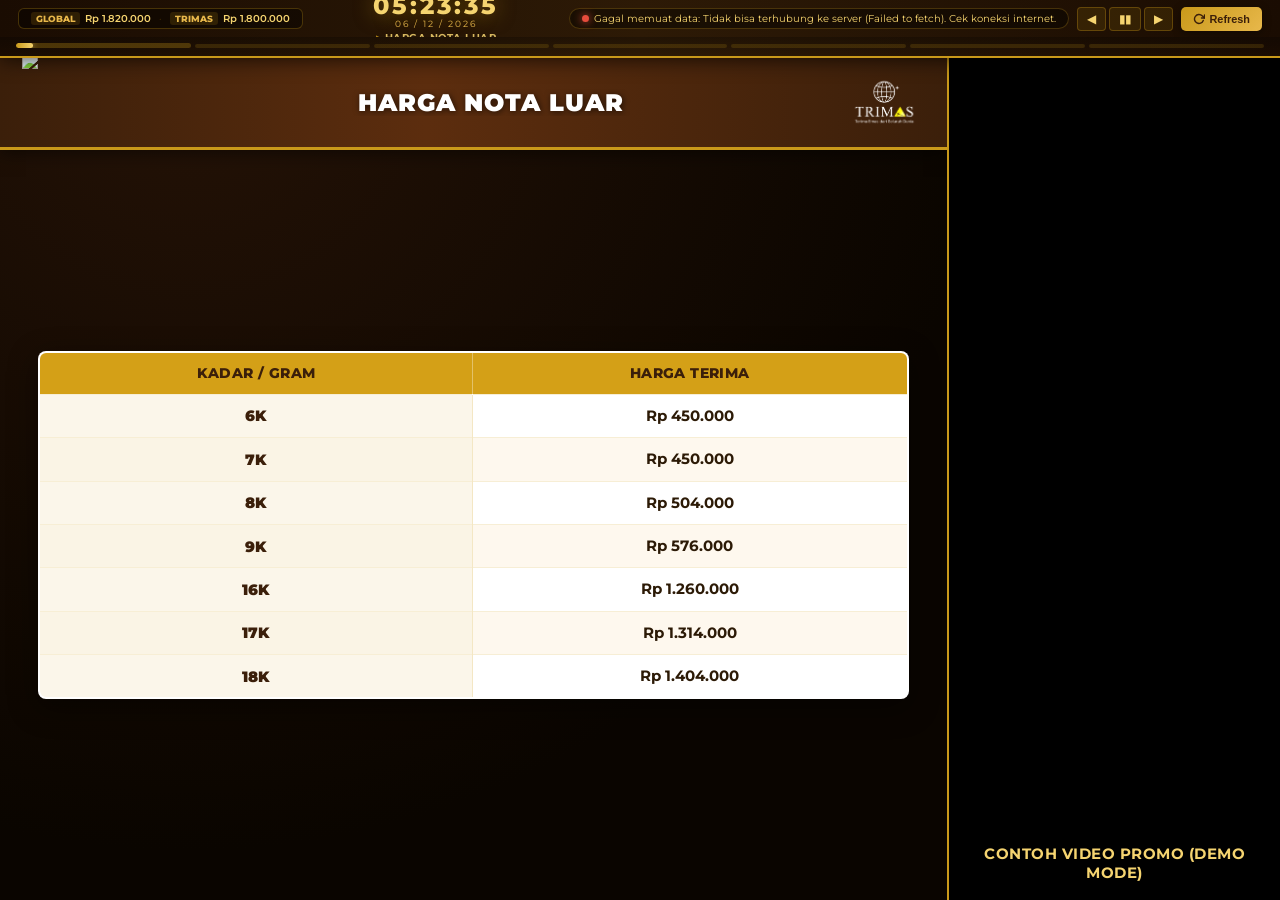
==== v1/index.html @ 345f54cf "Update index.html" ====
<!DOCTYPE html>
<html lang="id">
<head>
  <meta charset="UTF-8"/>
  <meta name="viewport" content="width=device-width,initial-scale=1.0"/>
  <title>Pantes Gold & Jewelry — Digital Signage Price Board</title>
  <link rel="stylesheet" href="style.css"/>
  <link href="https://fonts.googleapis.com/css2?family=Montserrat:wght@400;600;700;800;900&family=Playfair+Display:wght@700;900&display=swap" rel="stylesheet"/>
</head>
<body>

<!-- ══════════════════════════════════════
     TOPBAR CONTROL
══════════════════════════════════════ -->
<div class="ctrl-bar" id="ctrlBar">
  <div class="ctrl-inner">

    <div class="ctrl-cokim" id="cokimBar"></div>

    <div class="ctrl-clock">
      <span class="ctrl-time" id="clock">--:--:--</span>
      <span class="ctrl-date" id="date">-- / -- / ----</span>
      <span class="ctrl-now" id="ctrlNow"></span>
    </div>

    <div class="ctrl-right">
      <div class="status-badge">
        <span class="sdot" id="statusDot"></span>
        <span id="statusText">Memuat…</span>
      </div>
      <div class="ctrl-btns">
        <button class="cb" id="btnPrev" title="Slide sebelumnya">&#9664;</button>
        <button class="cb cb-pause" id="btnPause" title="Pause">&#9646;&#9646;</button>
        <button class="cb" id="btnNext" title="Slide berikutnya">&#9654;</button>
      </div>
      <button class="btn-refresh" id="btnRefresh" title="Muat ulang data dari Spreadsheet">
        <svg width="12" height="12" viewBox="0 0 24 24" fill="none" stroke="currentColor" stroke-width="2.8" stroke-linecap="round" stroke-linejoin="round">
          <polyline points="23 4 23 10 17 10"/>
          <path d="M20.49 15a9 9 0 1 1-2.12-9.36L23 10"/>
        </svg>
        Refresh
      </button>
    </div>

  </div>
  <div class="story-progress" id="storyProgress"></div>
</div>

<!-- ══════════════════════════════════════
     MAIN LAYOUT: TABEL HARGA (kiri) + VIDEO (kanan)
     Panel video berjalan independen dari slideshow tabel.
══════════════════════════════════════ -->
<div class="main-layout">
  <div class="sw" id="slideshowWrap">
    <!-- Slide-slide tabel harga dibuat otomatis oleh script.js
         berdasarkan data dari Spreadsheet (1 sheet = 1 page,
         maksimal 10 baris per slide). -->
  </div>

  <aside class="video-panel" id="videoPanel">
    <!-- Video promo autoplay + loop dari Google Drive (sheet VIDEO).
         Dikelola sepenuhnya oleh script.js, tidak reset saat
         slideshow tabel berganti. -->
  </aside>
</div>

<script src="script.js"></script>
</body>
</html>
---- v1/style.css ----
/* =========================================================
   PANTES GOLD & JEWELRY — style.css  v6
   ========================================================= */

*, *::before, *::after { box-sizing: border-box; margin: 0; padding: 0; }

:root {
  --brown-dark:   #3b1f0a;
  --brown-mid:    #5c2d0e;
  --gold:         #c9991a;
  --gold-light:   #e8b84b;
  --gold-shine:   #f5d470;
  --gold-btn:     #d4a017;
  --gold-pale:    #fef8ee;
  --red-lotus:    #c0242b;
  --blue-ubs:     #1f4e9e;
  --green-antam:  #1a7a3c;
  --white:        #ffffff;
  --text-dark:    #2c1a06;
  --text-mid:     #5c3d12;
  --font:         'Montserrat', 'Segoe UI', sans-serif;

  --ctrl-h: 58px;
  --sh-h:   92px;
  --video-w: 26%;
}

html, body {
  height: 100%; width: 100%;
  font-family: var(--font);
  background: #0a0500;
  overflow: hidden;
}

/* ══════════════════════════════════════════
   TOPBAR
═══════════════════════════════════════════ */
.ctrl-bar {
  position: fixed; top: 0; left: 0; right: 0; z-index: 500;
  height: var(--ctrl-h);
  background: linear-gradient(90deg, #1a0c02 0%, #2d1a06 50%, #1a0c02 100%);
  border-bottom: 2px solid var(--gold);
  box-shadow: 0 2px 20px rgba(0,0,0,.7);
  display: flex; flex-direction: column;
}
.ctrl-inner { flex: 1; display: flex; align-items: center; padding: 0 18px; gap: 10px; overflow: hidden; }

.ctrl-cokim {
  display: flex; align-items: center; gap: 5px;
  background: rgba(0,0,0,.4);
  border: 1px solid rgba(212,160,23,.28);
  border-radius: 6px; padding: 3px 12px;
  font-size: .64rem; white-space: nowrap; flex-shrink: 0;
}
.ck-label { font-weight: 800; color: var(--gold-light); font-size: .58rem; background: rgba(212,160,23,.15); padding: 1px 5px; border-radius: 3px; }
.ck-val   { color: var(--gold-shine); font-weight: 600; font-size: .65rem; }
.ck-sep   { color: rgba(212,160,23,.3); margin: 0 3px; }

.ctrl-clock { flex: 1; display: flex; flex-direction: column; align-items: center; justify-content: center; min-width: 0; }
.ctrl-time  { font-size: 1.5rem; font-weight: 800; color: var(--gold-shine); letter-spacing: 3px; line-height: 1; text-shadow: 0 0 20px rgba(212,160,23,.5); }
.ctrl-date  { font-size: .58rem; color: var(--gold-light); letter-spacing: 2px; }
.ctrl-now {
  margin-top: 2px; font-size: .62rem; font-weight: 700; letter-spacing: .5px;
  color: var(--gold-shine); text-transform: uppercase;
  max-width: 320px; white-space: nowrap; overflow: hidden; text-overflow: ellipsis;
  opacity: 0; transform: translateY(-3px); transition: opacity .3s ease, transform .3s ease;
}
.ctrl-now.show { opacity: .85; transform: translateY(0); }
.ctrl-now::before { content: '▸ '; color: var(--gold); }

.ctrl-right { flex-shrink: 0; display: flex; align-items: center; gap: 8px; }

.ctrl-right { flex-shrink: 0; display: flex; align-items: center; gap: 8px; }

.status-badge {
  display: flex; align-items: center; gap: 5px;
  background: rgba(0,0,0,.4); border: 1px solid rgba(200,150,30,.28);
  border-radius: 20px; padding: 4px 12px; font-size: .6rem; color: var(--gold-shine);
}
.sdot { width: 7px; height: 7px; border-radius: 50%; background: #666; box-shadow: 0 0 4px #666; transition: background .4s, box-shadow .4s; }
.sdot.online  { background: #2ecc71; box-shadow: 0 0 8px #2ecc71; }
.sdot.demo    { background: #3498db; box-shadow: 0 0 8px #3498db; }
.sdot.loading { background: var(--gold-light); box-shadow: 0 0 8px var(--gold-light); animation: pulse .9s infinite; }
.sdot.error   { background: #e74c3c; box-shadow: 0 0 8px #e74c3c; }
@keyframes pulse { 0%,100%{opacity:1} 50%{opacity:.3} }

.ctrl-btns { display: flex; gap: 3px; }
.cb {
  background: rgba(212,160,23,.12); border: 1px solid rgba(212,160,23,.3);
  border-radius: 4px; color: var(--gold-shine); font-size: .76rem; padding: 4px 9px; cursor: pointer;
  transition: background .2s;
}
.cb:hover { background: rgba(212,160,23,.28); }
.cb-pause { letter-spacing: -1px; min-width: 30px; }

.btn-refresh {
  display: flex; align-items: center; gap: 5px;
  background: linear-gradient(135deg, var(--gold), var(--gold-light));
  border: none; border-radius: 5px; color: var(--brown-dark); font-weight: 800; font-size: .68rem;
  padding: 6px 12px; cursor: pointer; box-shadow: 0 2px 8px rgba(0,0,0,.4); transition: transform .15s;
}
.btn-refresh:hover { transform: translateY(-1px); }
.btn-refresh.spinning svg { animation: spin .6s linear infinite; }
@keyframes spin { to { transform: rotate(360deg); } }

/* ── STORY PROGRESS — indikator slide bergaya Instagram/TikTok Stories ──
   Setiap segmen = 1 slide. Otomatis menyesuaikan lebar untuk berapapun
   jumlah slide, jauh lebih rapi & modern dibanding deretan titik kecil. */
.story-progress {
  display: flex; align-items: center; gap: 4px;
  padding: 6px 16px 8px;
  background: linear-gradient(180deg, rgba(0,0,0,.25) 0%, transparent 100%);
}
.seg {
  flex: 1 1 0; min-width: 6px; height: 4px; padding: 0; border: none; cursor: pointer;
  background: rgba(212,160,23,.16); border-radius: 3px; overflow: hidden;
  position: relative; transition: background .25s, height .2s;
}
.seg:hover { background: rgba(212,160,23,.3); }
.seg-fill {
  position: absolute; inset: 0; width: 0%; border-radius: 3px;
  background: linear-gradient(90deg, var(--gold), var(--gold-shine));
  box-shadow: 0 0 6px rgba(245,212,112,.6);
}
.seg-done .seg-fill { width: 100%; }
.seg-active { height: 5px; background: rgba(212,160,23,.28); }
.seg-active .seg-fill { transition: width .1s linear; }

/* ══════════════════════════════════════════
   MAIN LAYOUT — tabel (kiri) + video (kanan)
═══════════════════════════════════════════ */
.main-layout {
  position: fixed; top: var(--ctrl-h); left: 0; right: 0; bottom: 0;
  display: flex;
}

.sw { position: relative; flex: 1 1 auto; overflow: hidden; min-width: 0; }

/* ══════════════════════════════════════════
   SLIDES (tabel harga — dibangun dinamis oleh JS)
═══════════════════════════════════════════ */
.slide {
  position: absolute; inset: 0;
  opacity: 0; pointer-events: none;
  transform: translateX(60px);
  transition: opacity .55s cubic-bezier(.4,0,.2,1), transform .55s cubic-bezier(.4,0,.2,1);
}
.slide.active     { opacity: 1; pointer-events: auto; transform: translateX(0); }
.slide.exit-left  { opacity: 0; pointer-events: none; transform: translateX(-60px); }
.slide.exit-right { opacity: 0; pointer-events: none; transform: translateX(60px); }

.page-bg {
  width: 100%; height: 100%;
  display: flex; flex-direction: column;
  background: radial-gradient(circle at 20% 0%, #241206 0%, #0a0500 70%);
}

/* Aksen warna per kategori halaman (variasi visual, latar tetap gelap) */
.page-bg.accent-gold  .slide-header { background: linear-gradient(90deg, var(--brown-dark) 0%, var(--brown-mid) 45%, var(--brown-dark) 100%); border-bottom-color: var(--gold); }
.page-bg.accent-brown .slide-header { background: linear-gradient(90deg, #241206 0%, var(--brown-dark) 45%, #241206 100%); border-bottom-color: var(--gold-light); }
.page-bg.accent-green .slide-header { background: linear-gradient(90deg, #0e2415 0%, #164a26 45%, #0e2415 100%); border-bottom-color: var(--green-antam); }
.page-bg.accent-red   .slide-header { background: linear-gradient(90deg, #2a0a0c 0%, #4a1216 45%, #2a0a0c 100%); border-bottom-color: var(--red-lotus); }
.page-bg.accent-blue  .slide-header { background: linear-gradient(90deg, #0a1224 0%, #14264a 45%, #0a1224 100%); border-bottom-color: var(--blue-ubs); }

.page-bg.accent-green .price-table thead th { background: var(--green-antam); }
.page-bg.accent-red   .price-table thead th { background: var(--red-lotus); }
.page-bg.accent-blue  .price-table thead th { background: var(--blue-ubs); }

/* ══════════════════════════════════════════
   SLIDE HEADER (logo kiri, judul tengah, logo kanan)
═══════════════════════════════════════════ */
.slide-header {
  display: flex; align-items: center; justify-content: space-between;
  height: var(--sh-h); flex-shrink: 0; padding: 0 22px; gap: 14px;
  border-bottom: 3px solid var(--gold);
  box-shadow: 0 3px 16px rgba(0,0,0,.5);
  position: relative; overflow: hidden;
}
.sh-brand, .sh-trimas { display: flex; align-items: center; flex-shrink: 0; }
.brand-logo-img  { height: clamp(56px, 11vh, 108px); width: auto; mix-blend-mode: screen; filter: brightness(1.2) saturate(1.1); }
.trimas-logo-img { height: clamp(48px, 9vh, 92px);  width: auto; mix-blend-mode: screen; filter: brightness(1.2); }
.sh-center { flex: 1; text-align: center; overflow: hidden; }
.sh-title {
  color: var(--white); font-weight: 900; text-transform: uppercase;
  letter-spacing: 1px; line-height: 1.15;
  font-size: clamp(.85rem, 2vw, 1.5rem);
  text-shadow: 1px 1px 6px rgba(0,0,0,.6);
  white-space: nowrap; overflow: hidden; text-overflow: ellipsis;
}

/* ══════════════════════════════════════════
   TABEL HARGA — generic, responsif, tidak terlalu besar
═══════════════════════════════════════════ */
.table-wrap {
  flex: 1; display: flex; align-items: center; justify-content: center;
  padding: clamp(10px, 2vh, 26px) clamp(10px, 3vw, 40px);
  overflow: hidden;
}
.price-table {
  width: 100%; max-width: 980px;
  border-collapse: collapse;
  background: var(--white);
  border-radius: 8px; overflow: hidden;
  box-shadow: 0 8px 30px rgba(0,0,0,.45);
  border: 2px solid var(--gold);
}
.price-table thead th {
  background: var(--gold-btn); color: var(--brown-dark);
  font-weight: 800; text-transform: uppercase; letter-spacing: .4px;
  padding: clamp(8px, 1.4vh, 14px) 10px; text-align: center;
  font-size: clamp(.66rem, 1.1vw, .85rem);
  border-right: 1px solid rgba(255,255,255,.35);
}
.price-table thead th:last-child { border-right: none; }
.price-table tbody tr { animation: rowFade .3s ease both; }
.price-table tbody tr:nth-child(even) { background: var(--gold-pale); }
.price-table tbody tr:hover { background: #fef0cc; }
.price-table tbody td {
  padding: clamp(7px, 1.3vh, 14px) 10px; text-align: center; font-weight: 700;
  color: var(--text-dark); font-size: clamp(.72rem, 1.15vw, .95rem);
  border-right: 1px solid rgba(212,160,23,.25); border-top: 1px solid rgba(212,160,23,.18);
}
.price-table tbody td:last-child { border-right: none; }
.price-table tbody td:first-child {
  font-weight: 900; color: var(--brown-dark); background: rgba(249,243,226,.7);
  font-size: clamp(.74rem, 1.2vw, .98rem);
}
.td-empty { color: #bbb; font-style: italic; padding: 16px !important; }

.empty-state {
  display: flex; align-items: center; justify-content: center; height: 100%;
  color: var(--gold-light); font-size: 1rem; text-align: center; padding: 20px;
}

/* ══════════════════════════════════════════
   VIDEO PANEL — sisi kanan, autoplay & loop, independen
═══════════════════════════════════════════ */
.video-panel {
  flex: 0 0 var(--video-w); max-width: var(--video-w);
  background: #000; border-left: 2px solid var(--gold);
  display: flex; align-items: center; justify-content: center;
  position: relative; overflow: hidden;
}
.video-panel.empty { flex: 0 0 0; max-width: 0; border-left: none; }
.video-frame { position: relative; width: 100%; height: 100%; }
.video-frame video, .video-frame iframe {
  width: 100%; height: 100%; object-fit: cover; display: block; border: none;
}
.video-caption {
  position: absolute; left: 0; right: 0; bottom: 0;
  padding: 14px 16px 18px; text-align: center;
  background: linear-gradient(0deg, rgba(0,0,0,.75) 0%, transparent 100%);
  color: var(--gold-shine); font-weight: 700; font-size: clamp(.7rem, 1.4vw, .95rem);
  letter-spacing: .5px; text-transform: uppercase;
}

/* ══════════════════════════════════════════
   ANIMATIONS
═══════════════════════════════════════════ */
@keyframes rowFade { from { opacity: 0; transform: translateY(5px); } to { opacity: 1; transform: translateY(0); } }

/* ══════════════════════════════════════════
   RESPONSIVE
═══════════════════════════════════════════ */
@media (max-width: 1200px) {
  :root { --video-w: 30%; }
}
@media (max-width: 1000px) {
  .ctrl-cokim, .ctrl-now { display: none; }
  :root { --video-w: 34%; }
}
@media (max-width: 820px) {
  :root { --ctrl-h: 64px; --sh-h: 72px; --video-w: 100%; }
  .ctrl-inner { flex-wrap: wrap; padding: 4px 10px; }
  .ctrl-clock { order: -1; width: 100%; }
  .ctrl-time  { font-size: 1.25rem; }
  .main-layout { flex-direction: column; }
  .video-panel { flex: 0 0 34vh; max-width: 100%; border-left: none; border-top: 2px solid var(--gold); order: -1; }
  .sw { flex: 1 1 auto; }
}
@media (max-width: 560px) {
  :root { --sh-h: 60px; }
  .sh-title { font-size: clamp(.75rem, 3vw, 1.05rem); }
  .brand-logo-img, .trimas-logo-img { height: clamp(34px, 7vh, 54px); }
  .ctrl-right .status-badge { display: none; }
  .price-table thead th, .price-table tbody td { padding: 6px 6px; }
}
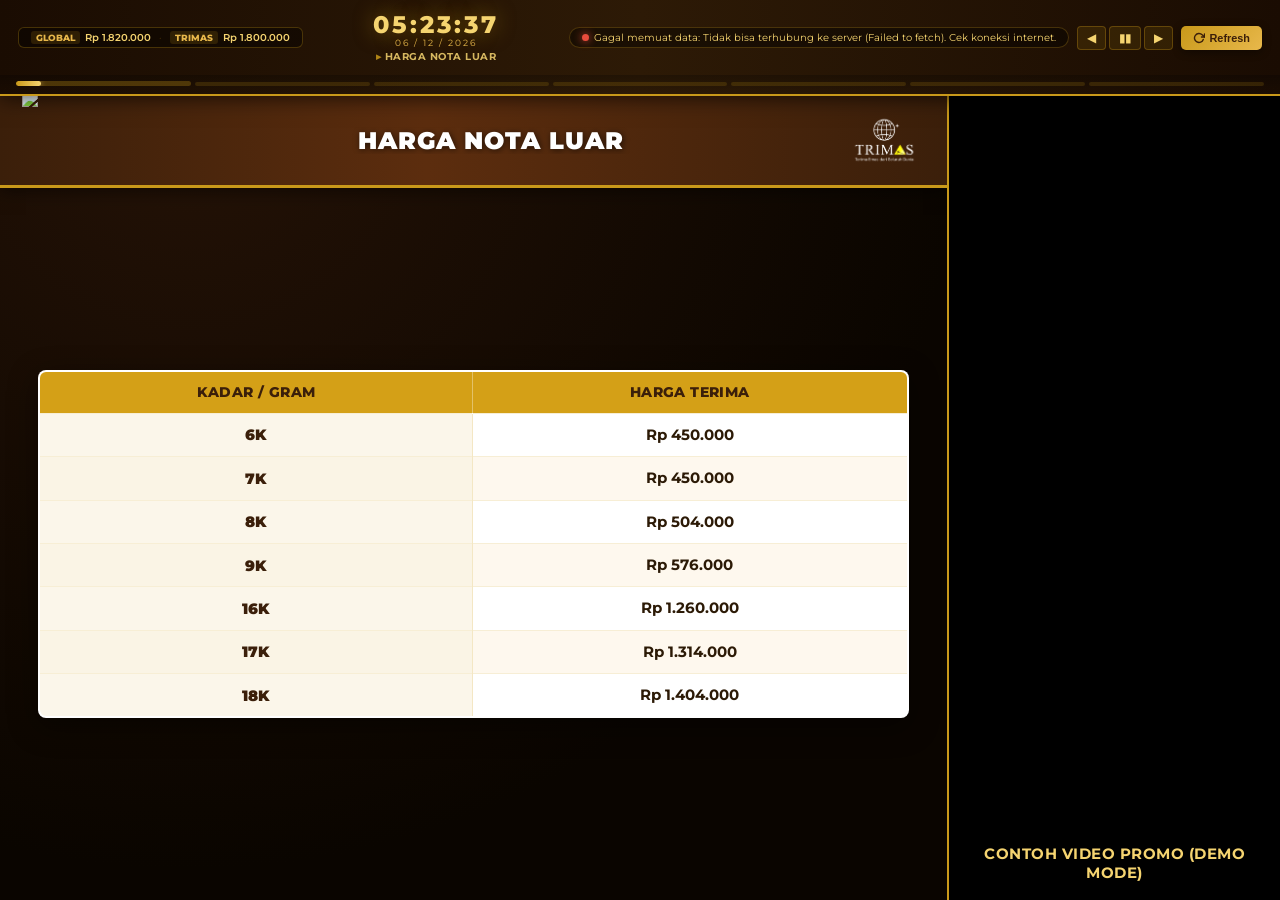
==== commit 1d4ec270: "Update index.html" ====
--- a/v1/index.html
+++ b/v1/index.html
@@ -32,6 +32,18 @@
         <button class="cb" id="btnPrev" title="Slide sebelumnya">&#9664;</button>
         <button class="cb cb-pause" id="btnPause" title="Pause">&#9646;&#9646;</button>
         <button class="cb" id="btnNext" title="Slide berikutnya">&#9654;</button>
+        <button class="cb cb-mute" id="btnMute" title="Aktifkan suara video" style="display:none;">
+          <svg class="icon-muted" width="14" height="14" viewBox="0 0 24 24" fill="none" stroke="currentColor" stroke-width="2.4" stroke-linecap="round" stroke-linejoin="round">
+            <polygon points="11 5 6 9 2 9 2 15 6 15 11 19 11 5"/>
+            <line x1="22" y1="9" x2="16" y2="15"/>
+            <line x1="16" y1="9" x2="22" y2="15"/>
+          </svg>
+          <svg class="icon-unmuted" width="14" height="14" viewBox="0 0 24 24" fill="none" stroke="currentColor" stroke-width="2.4" stroke-linecap="round" stroke-linejoin="round">
+            <polygon points="11 5 6 9 2 9 2 15 6 15 11 19 11 5"/>
+            <path d="M15.54 8.46a5 5 0 0 1 0 7.07"/>
+            <path d="M19.07 4.93a10 10 0 0 1 0 14.14"/>
+          </svg>
+        </button>
       </div>
       <button class="btn-refresh" id="btnRefresh" title="Muat ulang data dari Spreadsheet">
         <svg width="12" height="12" viewBox="0 0 24 24" fill="none" stroke="currentColor" stroke-width="2.8" stroke-linecap="round" stroke-linejoin="round">
--- a/v1/style.css
+++ b/v1/style.css
@@ -20,7 +20,7 @@
   --text-mid:     #5c3d12;
   --font:         'Montserrat', 'Segoe UI', sans-serif;
 
-  --ctrl-h: 58px;
+  --ctrl-h: 96px;      /* fallback sebelum JS mengukur tinggi asli .ctrl-bar */
   --sh-h:   92px;
   --video-w: 26%;
 }
@@ -37,13 +37,13 @@
 ═══════════════════════════════════════════ */
 .ctrl-bar {
   position: fixed; top: 0; left: 0; right: 0; z-index: 500;
-  height: var(--ctrl-h);
+  min-height: var(--ctrl-h);
   background: linear-gradient(90deg, #1a0c02 0%, #2d1a06 50%, #1a0c02 100%);
   border-bottom: 2px solid var(--gold);
   box-shadow: 0 2px 20px rgba(0,0,0,.7);
   display: flex; flex-direction: column;
 }
-.ctrl-inner { flex: 1; display: flex; align-items: center; padding: 0 18px; gap: 10px; overflow: hidden; }
+.ctrl-inner { flex: 1; display: flex; align-items: center; padding: 9px 18px; gap: 10px; }
 
 .ctrl-cokim {
   display: flex; align-items: center; gap: 5px;
@@ -130,7 +130,7 @@
    MAIN LAYOUT — tabel (kiri) + video (kanan)
 ═══════════════════════════════════════════ */
 .main-layout {
-  position: fixed; top: var(--ctrl-h); left: 0; right: 0; bottom: 0;
+  position: fixed; top: var(--ctrl-h-actual, var(--ctrl-h)); left: 0; right: 0; bottom: 0;
   display: flex;
 }
 
@@ -270,8 +270,8 @@
   :root { --video-w: 34%; }
 }
 @media (max-width: 820px) {
-  :root { --ctrl-h: 64px; --sh-h: 72px; --video-w: 100%; }
-  .ctrl-inner { flex-wrap: wrap; padding: 4px 10px; }
+  :root { --sh-h: 72px; --video-w: 100%; }
+  .ctrl-inner { flex-wrap: wrap; padding: 6px 10px; }
   .ctrl-clock { order: -1; width: 100%; }
   .ctrl-time  { font-size: 1.25rem; }
   .main-layout { flex-direction: column; }
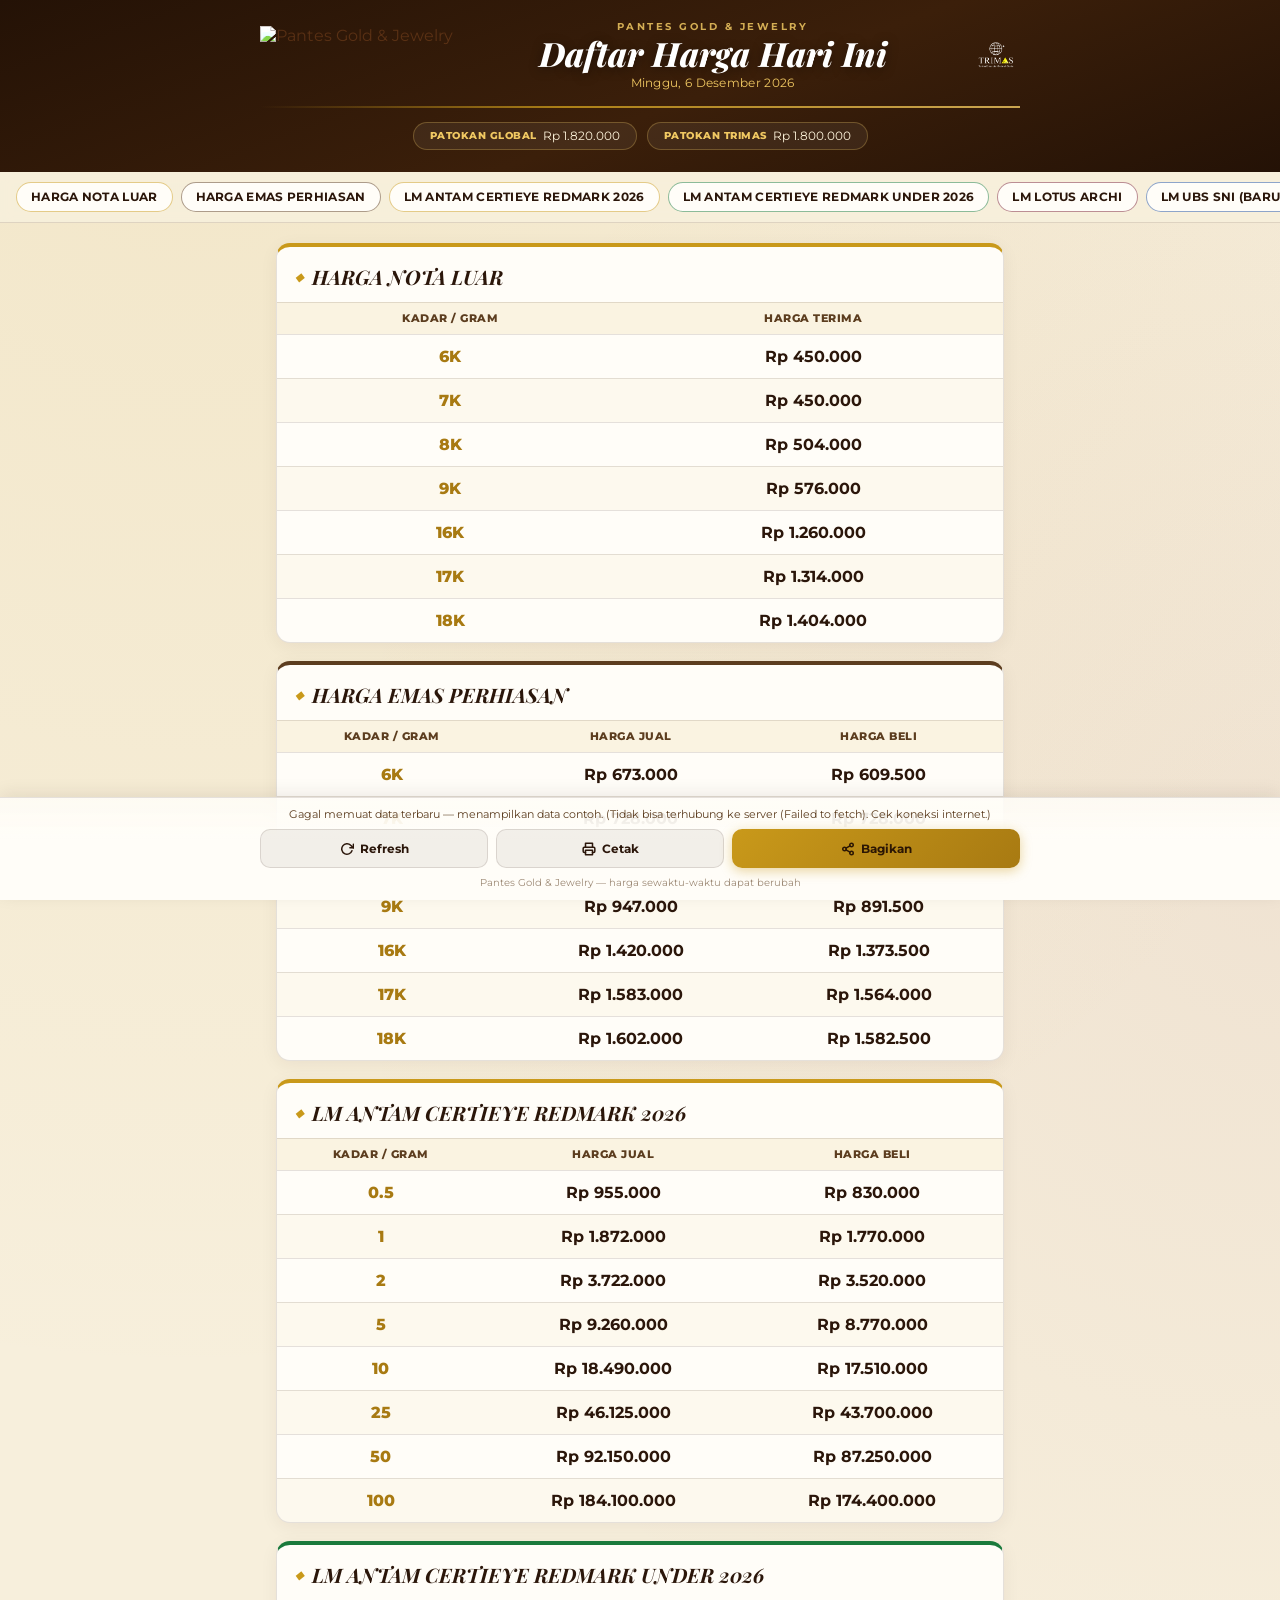
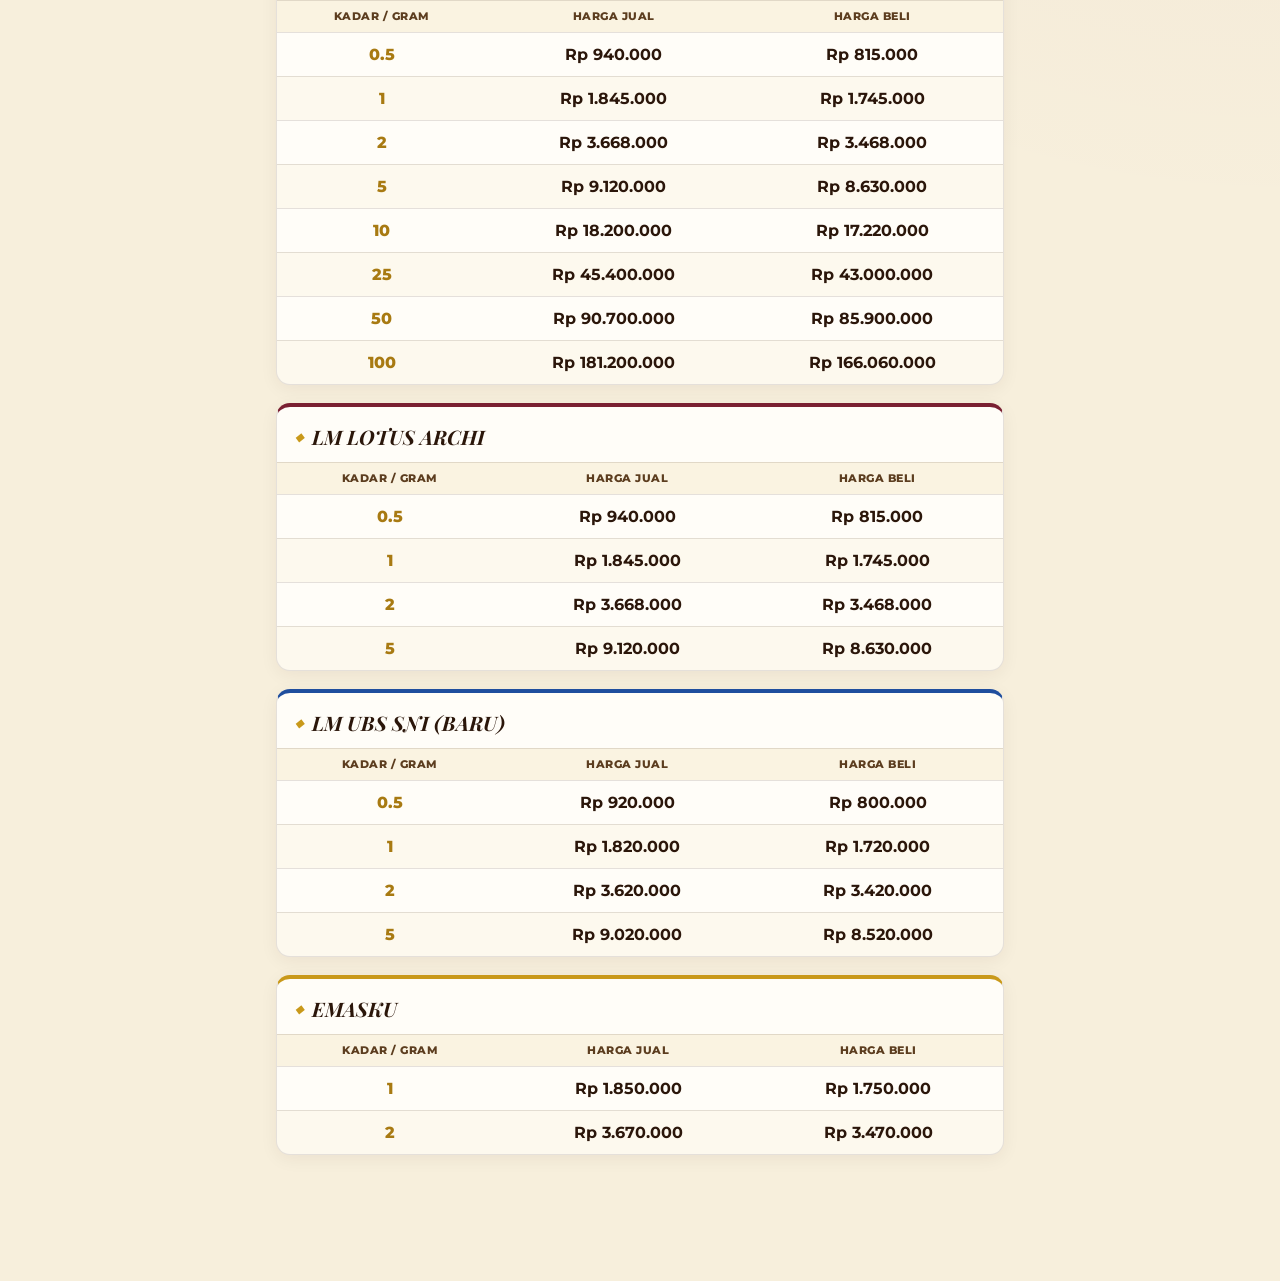
==== commit f9598c39: "Rename customer.html to index.html" ====
--- a/v1/index.html
+++ b/v1/index.html
@@ -3,79 +3,55 @@
 <head>
   <meta charset="UTF-8"/>
   <meta name="viewport" content="width=device-width,initial-scale=1.0"/>
-  <title>Pantes Gold & Jewelry — Digital Signage Price Board</title>
-  <link rel="stylesheet" href="style.css"/>
-  <link href="https://fonts.googleapis.com/css2?family=Montserrat:wght@400;600;700;800;900&family=Playfair+Display:wght@700;900&display=swap" rel="stylesheet"/>
+  <title>Pantes Gold & Jewelry — Daftar Harga</title>
+  <meta name="description" content="Daftar harga emas &amp; perhiasan terbaru Pantes Gold & Jewelry."/>
+  <link rel="stylesheet" href="customer.css"/>
+  <link href="https://fonts.googleapis.com/css2?family=Montserrat:wght@400;500;600;700;800&family=Playfair+Display:wght@600;700;800;900&display=swap" rel="stylesheet"/>
 </head>
 <body>
 
-<!-- ══════════════════════════════════════
-     TOPBAR CONTROL
-══════════════════════════════════════ -->
-<div class="ctrl-bar" id="ctrlBar">
-  <div class="ctrl-inner">
+<header class="cs-header">
+  <div class="cs-header-top">
+    <img src="assets/pantesputih.png" class="cs-logo" alt="Pantes Gold &amp; Jewelry"/>
+    <div class="cs-heading">
+      <p class="cs-eyebrow">Pantes Gold &amp; Jewelry</p>
+      <h1>Daftar Harga Hari&nbsp;Ini</h1>
+      <p class="cs-date" id="csDate">Memuat tanggal…</p>
+    </div>
+    <img src="assets/trimas_putih.png" class="cs-logo cs-logo-trimas" alt="Trimas"/>
+  </div>
+  <div class="cs-shimmer" aria-hidden="true"></div>
+  <div class="cs-cokim" id="csCokim"></div>
+</header>
 
-    <div class="ctrl-cokim" id="cokimBar"></div>
+<nav class="cs-quicknav" id="csQuickNav" aria-label="Lompat ke kategori harga"></nav>
 
-    <div class="ctrl-clock">
-      <span class="ctrl-time" id="clock">--:--:--</span>
-      <span class="ctrl-date" id="date">-- / -- / ----</span>
-      <span class="ctrl-now" id="ctrlNow"></span>
-    </div>
+<main class="cs-main" id="csMain">
+  <p class="cs-loading">Memuat daftar harga…</p>
+</main>
 
-    <div class="ctrl-right">
-      <div class="status-badge">
-        <span class="sdot" id="statusDot"></span>
-        <span id="statusText">Memuat…</span>
-      </div>
-      <div class="ctrl-btns">
-        <button class="cb" id="btnPrev" title="Slide sebelumnya">&#9664;</button>
-        <button class="cb cb-pause" id="btnPause" title="Pause">&#9646;&#9646;</button>
-        <button class="cb" id="btnNext" title="Slide berikutnya">&#9654;</button>
-        <button class="cb cb-mute" id="btnMute" title="Aktifkan suara video" style="display:none;">
-          <svg class="icon-muted" width="14" height="14" viewBox="0 0 24 24" fill="none" stroke="currentColor" stroke-width="2.4" stroke-linecap="round" stroke-linejoin="round">
-            <polygon points="11 5 6 9 2 9 2 15 6 15 11 19 11 5"/>
-            <line x1="22" y1="9" x2="16" y2="15"/>
-            <line x1="16" y1="9" x2="22" y2="15"/>
-          </svg>
-          <svg class="icon-unmuted" width="14" height="14" viewBox="0 0 24 24" fill="none" stroke="currentColor" stroke-width="2.4" stroke-linecap="round" stroke-linejoin="round">
-            <polygon points="11 5 6 9 2 9 2 15 6 15 11 19 11 5"/>
-            <path d="M15.54 8.46a5 5 0 0 1 0 7.07"/>
-            <path d="M19.07 4.93a10 10 0 0 1 0 14.14"/>
-          </svg>
-        </button>
-      </div>
-      <button class="btn-refresh" id="btnRefresh" title="Muat ulang data dari Spreadsheet">
-        <svg width="12" height="12" viewBox="0 0 24 24" fill="none" stroke="currentColor" stroke-width="2.8" stroke-linecap="round" stroke-linejoin="round">
-          <polyline points="23 4 23 10 17 10"/>
-          <path d="M20.49 15a9 9 0 1 1-2.12-9.36L23 10"/>
-        </svg>
-        Refresh
-      </button>
-    </div>
+<footer class="cs-footer">
+  <p class="cs-updated" id="csUpdated"></p>
+  <div class="cs-actions">
+    <button class="cs-btn cs-btn-ghost" id="csRefresh" title="Muat ulang harga terbaru">
+      <svg width="14" height="14" viewBox="0 0 24 24" fill="none" stroke="currentColor" stroke-width="2.6" stroke-linecap="round" stroke-linejoin="round"><polyline points="23 4 23 10 17 10"/><path d="M20.49 15a9 9 0 1 1-2.12-9.36L23 10"/></svg>
+      Refresh
+    </button>
+    <button class="cs-btn cs-btn-ghost" id="csPrint" title="Cetak daftar harga">
+      <svg width="14" height="14" viewBox="0 0 24 24" fill="none" stroke="currentColor" stroke-width="2.6" stroke-linecap="round" stroke-linejoin="round"><polyline points="6 9 6 2 18 2 18 9"/><path d="M6 18H4a2 2 0 0 1-2-2v-5a2 2 0 0 1 2-2h16a2 2 0 0 1 2 2v5a2 2 0 0 1-2 2h-2"/><rect x="6" y="14" width="12" height="8"/></svg>
+      Cetak
+    </button>
+    <button class="cs-btn cs-btn-primary" id="csShare" title="Bagikan halaman ini ke customer">
+      <svg width="14" height="14" viewBox="0 0 24 24" fill="none" stroke="currentColor" stroke-width="2.6" stroke-linecap="round" stroke-linejoin="round"><circle cx="18" cy="5" r="3"/><circle cx="6" cy="12" r="3"/><circle cx="18" cy="19" r="3"/><line x1="8.59" y1="13.51" x2="15.42" y2="17.49"/><line x1="15.41" y1="6.51" x2="8.59" y2="10.49"/></svg>
+      Bagikan
+    </button>
+  </div>
+  <p class="cs-brand-footer">Pantes Gold &amp; Jewelry — harga sewaktu-waktu dapat berubah</p>
+</footer>
 
-  </div>
-  <div class="story-progress" id="storyProgress"></div>
-</div>
+<div class="cs-toast" id="csToast"></div>
 
-<!-- ══════════════════════════════════════
-     MAIN LAYOUT: TABEL HARGA (kiri) + VIDEO (kanan)
-     Panel video berjalan independen dari slideshow tabel.
-══════════════════════════════════════ -->
-<div class="main-layout">
-  <div class="sw" id="slideshowWrap">
-    <!-- Slide-slide tabel harga dibuat otomatis oleh script.js
-         berdasarkan data dari Spreadsheet (1 sheet = 1 page,
-         maksimal 10 baris per slide). -->
-  </div>
-
-  <aside class="video-panel" id="videoPanel">
-    <!-- Video promo autoplay + loop dari Google Drive (sheet VIDEO).
-         Dikelola sepenuhnya oleh script.js, tidak reset saat
-         slideshow tabel berganti. -->
-  </aside>
-</div>
-
-<script src="script.js"></script>
+<script src="config.js"></script>
+<script src="customer.js"></script>
 </body>
 </html>
--- a/v1/customer.css
+++ b/v1/customer.css
@@ -0,0 +1,234 @@
+/* =========================================================
+   PANTES GOLD & JEWELRY — customer.css
+   Halaman berbagi harga ke customer: terang, hangat, mudah dibaca,
+   gaya "kartu katalog butik" — sengaja berbeda dari tema gelap TV
+   signage (index.html/style.css) karena konteks pemakaiannya beda:
+   dibaca santai oleh customer di HP/tablet, bukan dilihat sekilas
+   dari kejauhan seperti layar TV.
+   ========================================================= */
+
+*, *::before, *::after { box-sizing: border-box; margin: 0; padding: 0; }
+
+:root {
+  --ink:        #2b160a;   /* teks utama — espresso brown */
+  --ink-soft:   #5c3d1f;
+  --gold:       #c9991a;
+  --gold-deep:  #a87a12;
+  --gold-shine: #f0c862;
+  --burgundy:   #7a2032;   /* aksen sekunder — beda dari gold, nuansa beludru perhiasan */
+  --burgundy-deep: #5c1826;
+  --paper:      #f7efdc;   /* dasar hangat seperti kertas katalog, bukan cream generik */
+  --paper-card: #fffdf8;
+  --line:       rgba(43,22,10,.12);
+  --green-antam:#1a7a3c;
+  --red-lotus:  #7a2032;
+  --blue-ubs:   #1f4e9e;
+  --font-body:  'Montserrat', 'Segoe UI', sans-serif;
+  --font-display: 'Playfair Display', Georgia, serif;
+}
+
+html, body { min-height: 100%; }
+body {
+  font-family: var(--font-body);
+  background: var(--paper);
+  background-image:
+    radial-gradient(circle at 15% 0%, rgba(201,153,26,.10) 0%, transparent 45%),
+    radial-gradient(circle at 100% 30%, rgba(122,32,50,.06) 0%, transparent 40%);
+  color: var(--ink);
+  padding-bottom: 96px; /* ruang untuk footer sticky */
+  -webkit-font-smoothing: antialiased;
+}
+
+/* ══════════════════════════════════════════
+   HEADER
+═══════════════════════════════════════════ */
+.cs-header {
+  background: linear-gradient(160deg, #241206 0%, #3b1f0a 55%, #241206 100%);
+  padding: 20px 18px 22px;
+  position: relative;
+  overflow: hidden;
+}
+.cs-header-top {
+  display: flex; align-items: center; gap: 14px;
+  max-width: 760px; margin: 0 auto;
+}
+.cs-logo { height: 46px; width: auto; flex-shrink: 0; mix-blend-mode: screen; filter: brightness(1.2); }
+.cs-logo-trimas { height: 38px; }
+.cs-heading { flex: 1; text-align: center; min-width: 0; }
+.cs-eyebrow {
+  font-size: .62rem; letter-spacing: 2.5px; text-transform: uppercase;
+  color: var(--gold-shine); font-weight: 700; opacity: .85;
+}
+.cs-heading h1 {
+  font-family: var(--font-display); font-weight: 800; font-style: italic;
+  font-size: clamp(1.35rem, 5vw, 2.1rem); color: #fff; line-height: 1.15;
+  margin: 2px 0 3px; text-shadow: 0 2px 12px rgba(0,0,0,.4);
+}
+.cs-date {
+  font-size: .74rem; color: var(--gold-shine); letter-spacing: .3px;
+  text-transform: capitalize;
+}
+
+/* Signature element: garis "kilau emas" tipis di bawah header —
+   satu sentuhan gerak yang halus, sesuai identitas perhiasan. */
+.cs-shimmer {
+  height: 2px; margin-top: 16px; max-width: 760px; margin-left: auto; margin-right: auto;
+  background: linear-gradient(90deg, transparent 0%, var(--gold) 20%, var(--gold-shine) 50%, var(--gold) 80%, transparent 100%);
+  background-size: 200% 100%;
+  animation: shimmer 5s ease-in-out infinite;
+  opacity: .8;
+}
+@keyframes shimmer { 0% { background-position: 0% 0; } 100% { background-position: -200% 0; } }
+@media (prefers-reduced-motion: reduce) { .cs-shimmer { animation: none; } }
+
+.cs-cokim {
+  display: flex; justify-content: center; gap: 10px; flex-wrap: wrap;
+  margin-top: 14px;
+}
+.cs-pill {
+  background: rgba(255,255,255,.06); border: 1px solid rgba(240,200,98,.28);
+  border-radius: 20px; padding: 6px 16px; font-size: .74rem; color: #fdf3da;
+  display: inline-flex; align-items: center; gap: 6px;
+}
+.cs-pill b { color: var(--gold-shine); font-weight: 800; letter-spacing: .5px; font-size: .64rem; }
+
+/* ══════════════════════════════════════════
+   QUICK NAV — chip kategori, sticky
+═══════════════════════════════════════════ */
+.cs-quicknav {
+  position: sticky; top: 0; z-index: 50;
+  display: flex; gap: 8px; overflow-x: auto;
+  padding: 10px 16px; background: rgba(247,239,220,.92); backdrop-filter: blur(6px);
+  border-bottom: 1px solid var(--line);
+  scrollbar-width: none;
+}
+.cs-quicknav::-webkit-scrollbar { display: none; }
+.cs-chip {
+  flex-shrink: 0; text-decoration: none;
+  font-size: .72rem; font-weight: 700; letter-spacing: .3px; white-space: nowrap;
+  padding: 7px 14px; border-radius: 18px; color: var(--ink);
+  background: var(--paper-card); border: 1px solid var(--line);
+  transition: transform .15s, box-shadow .15s;
+}
+.cs-chip:active { transform: scale(.96); }
+.cs-chip.accent-gold  { border-color: rgba(201,153,26,.5); }
+.cs-chip.accent-brown { border-color: rgba(92,61,31,.5); }
+.cs-chip.accent-green { border-color: rgba(26,122,60,.5); }
+.cs-chip.accent-red    { border-color: rgba(122,32,50,.5); }
+.cs-chip.accent-blue   { border-color: rgba(31,78,158,.5); }
+
+/* ══════════════════════════════════════════
+   MAIN — kartu tabel per kategori
+═══════════════════════════════════════════ */
+.cs-main { max-width: 760px; margin: 0 auto; padding: 20px 16px 12px; }
+.cs-loading, .cs-empty {
+  text-align: center; color: var(--ink-soft); padding: 40px 20px; font-size: .9rem;
+}
+
+.cs-card {
+  background: var(--paper-card);
+  border-radius: 14px;
+  border: 1px solid var(--line);
+  box-shadow: 0 4px 18px rgba(43,22,10,.06);
+  margin-bottom: 18px;
+  overflow: hidden;
+  scroll-margin-top: 64px; /* supaya tidak ketutupan quicknav saat di-jump */
+  border-top: 4px solid var(--gold);
+}
+.cs-card.accent-brown { border-top-color: var(--ink-soft); }
+.cs-card.accent-green { border-top-color: var(--green-antam); }
+.cs-card.accent-red   { border-top-color: var(--burgundy); }
+.cs-card.accent-blue  { border-top-color: var(--blue-ubs); }
+
+.cs-card-title {
+  font-family: var(--font-display); font-weight: 700; font-style: italic;
+  font-size: clamp(1rem, 3.4vw, 1.25rem); color: var(--ink);
+  padding: 16px 18px 12px; display: flex; align-items: center; gap: 8px;
+}
+.cs-card-title::before { content: '◆'; color: var(--gold); font-size: .7rem; }
+
+.cs-table-wrap { overflow-x: auto; }
+.cs-table { width: 100%; border-collapse: collapse; }
+.cs-table thead th {
+  background: rgba(201,153,26,.10);
+  color: var(--ink-soft); text-transform: uppercase; letter-spacing: .5px;
+  font-size: .66rem; font-weight: 800;
+  padding: 9px 14px; text-align: center; border-top: 1px solid var(--line); border-bottom: 1px solid var(--line);
+}
+.cs-table tbody td {
+  padding: 12px 14px; text-align: center; font-weight: 700; color: var(--ink);
+  font-size: clamp(.85rem, 3vw, .98rem);
+  border-bottom: 1px solid var(--line);
+}
+.cs-table tbody tr:last-child td { border-bottom: none; }
+.cs-table tbody tr:nth-child(even) { background: rgba(201,153,26,.045); }
+.cs-table tbody td:first-child {
+  font-weight: 800; color: var(--gold-deep); white-space: nowrap;
+}
+
+/* ══════════════════════════════════════════
+   FOOTER — sticky, aksi utama
+═══════════════════════════════════════════ */
+.cs-footer {
+  position: fixed; left: 0; right: 0; bottom: 0; z-index: 60;
+  background: linear-gradient(0deg, #fffdf8 60%, rgba(255,253,248,.85));
+  border-top: 1px solid var(--line);
+  padding: 10px 16px 12px;
+  box-shadow: 0 -4px 16px rgba(43,22,10,.08);
+}
+.cs-updated { text-align: center; font-size: .66rem; color: var(--ink-soft); margin-bottom: 8px; }
+.cs-actions { display: flex; gap: 8px; max-width: 760px; margin: 0 auto; }
+.cs-btn {
+  flex: 1; display: flex; align-items: center; justify-content: center; gap: 6px;
+  border: none; border-radius: 10px; padding: 11px 10px; font-size: .78rem; font-weight: 700;
+  cursor: pointer; transition: transform .15s, opacity .15s; font-family: var(--font-body);
+}
+.cs-btn:active { transform: scale(.97); }
+.cs-btn-ghost { background: rgba(43,22,10,.06); color: var(--ink); border: 1px solid var(--line); }
+.cs-btn-ghost:hover { background: rgba(43,22,10,.1); }
+.cs-btn-primary {
+  background: linear-gradient(135deg, var(--gold), var(--gold-deep));
+  color: #2b1604; flex: 1.3;
+  box-shadow: 0 3px 12px rgba(201,153,26,.4);
+}
+.cs-brand-footer { text-align: center; font-size: .62rem; color: var(--ink-soft); opacity: .6; margin-top: 8px; }
+
+/* ══════════════════════════════════════════
+   TOAST (konfirmasi "link disalin", dst.)
+═══════════════════════════════════════════ */
+.cs-toast {
+  position: fixed; left: 50%; bottom: 100px; z-index: 100;
+  transform: translate(-50%, 12px); opacity: 0; pointer-events: none;
+  background: var(--ink); color: #fdf3da; font-size: .78rem; font-weight: 600;
+  padding: 10px 18px; border-radius: 24px; box-shadow: 0 6px 20px rgba(0,0,0,.25);
+  transition: opacity .25s, transform .25s; white-space: nowrap; max-width: 90vw; overflow: hidden; text-overflow: ellipsis;
+}
+.cs-toast.show { opacity: 1; transform: translate(-50%, 0); }
+
+/* ══════════════════════════════════════════
+   RESPONSIVE
+═══════════════════════════════════════════ */
+@media (min-width: 640px) {
+  .cs-header-top { gap: 24px; }
+  .cs-logo { height: 58px; }
+  .cs-logo-trimas { height: 48px; }
+}
+@media (max-width: 420px) {
+  .cs-logo, .cs-logo-trimas { display: none; }
+  .cs-actions .cs-btn span { display: none; }
+}
+
+/* ══════════════════════════════════════════
+   PRINT — daftar harga bersih tanpa navigasi/tombol
+═══════════════════════════════════════════ */
+@media print {
+  body { background: #fff; padding-bottom: 0; }
+  .cs-quicknav, .cs-footer, .cs-toast, .cs-shimmer { display: none !important; }
+  .cs-header { background: #fff !important; color: #000; padding: 0 0 12px; }
+  .cs-heading h1, .cs-eyebrow, .cs-date { color: var(--ink) !important; text-shadow: none; }
+  .cs-logo, .cs-logo-trimas { filter: none; mix-blend-mode: normal; }
+  .cs-pill { border-color: var(--ink); color: var(--ink); background: #fff; }
+  .cs-pill b { color: var(--ink); }
+  .cs-card { box-shadow: none; border: 1px solid #000; break-inside: avoid; page-break-inside: avoid; }
+  .cs-main { padding: 12px 0; max-width: 100%; }
+}
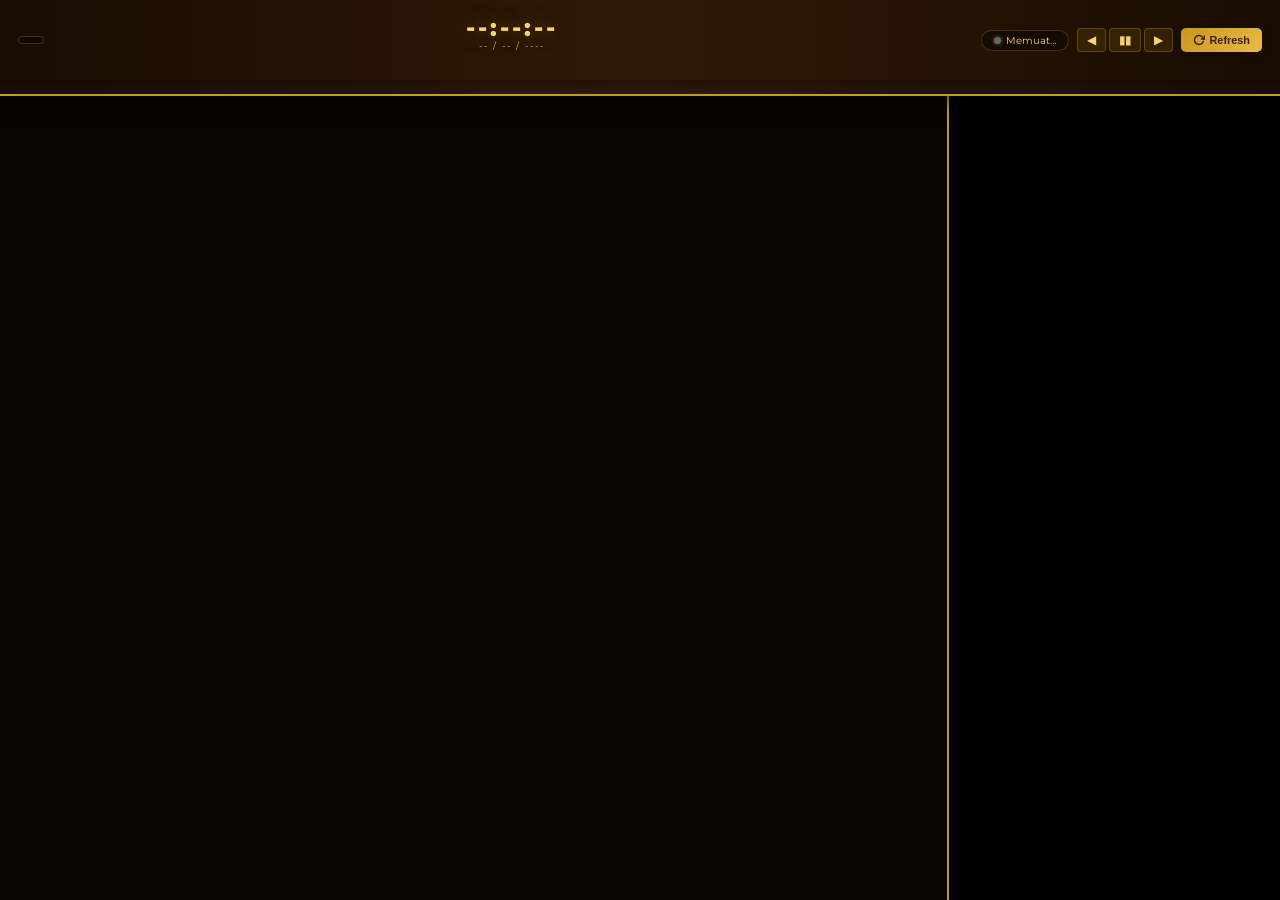
==== commit e37d8277: "Rename tv.html to index.html" ====
--- a/v1/index.html
+++ b/v1/index.html
@@ -3,55 +3,79 @@
 <head>
   <meta charset="UTF-8"/>
   <meta name="viewport" content="width=device-width,initial-scale=1.0"/>
-  <title>Pantes Gold & Jewelry — Daftar Harga</title>
-  <meta name="description" content="Daftar harga emas &amp; perhiasan terbaru Pantes Gold & Jewelry."/>
-  <link rel="stylesheet" href="customer.css"/>
-  <link href="https://fonts.googleapis.com/css2?family=Montserrat:wght@400;500;600;700;800&family=Playfair+Display:wght@600;700;800;900&display=swap" rel="stylesheet"/>
+  <title>Pantes Gold & Jewelry — Digital Signage Price Board</title>
+  <link rel="stylesheet" href="style.css"/>
+  <link href="https://fonts.googleapis.com/css2?family=Montserrat:wght@400;600;700;800;900&family=Playfair+Display:wght@700;900&display=swap" rel="stylesheet"/>
 </head>
 <body>
 
-<header class="cs-header">
-  <div class="cs-header-top">
-    <img src="assets/pantesputih.png" class="cs-logo" alt="Pantes Gold &amp; Jewelry"/>
-    <div class="cs-heading">
-      <p class="cs-eyebrow">Pantes Gold &amp; Jewelry</p>
-      <h1>Daftar Harga Hari&nbsp;Ini</h1>
-      <p class="cs-date" id="csDate">Memuat tanggal…</p>
+<!-- ══════════════════════════════════════
+     TOPBAR CONTROL
+══════════════════════════════════════ -->
+<div class="ctrl-bar" id="ctrlBar">
+  <div class="ctrl-inner">
+
+    <div class="ctrl-cokim" id="cokimBar"></div>
+
+    <div class="ctrl-clock">
+      <span class="ctrl-time" id="clock">--:--:--</span>
+      <span class="ctrl-date" id="date">-- / -- / ----</span>
+      <span class="ctrl-now" id="ctrlNow"></span>
     </div>
-    <img src="assets/trimas_putih.png" class="cs-logo cs-logo-trimas" alt="Trimas"/>
+
+    <div class="ctrl-right">
+      <div class="status-badge">
+        <span class="sdot" id="statusDot"></span>
+        <span id="statusText">Memuat…</span>
+      </div>
+      <div class="ctrl-btns">
+        <button class="cb" id="btnPrev" title="Slide sebelumnya">&#9664;</button>
+        <button class="cb cb-pause" id="btnPause" title="Pause">&#9646;&#9646;</button>
+        <button class="cb" id="btnNext" title="Slide berikutnya">&#9654;</button>
+        <button class="cb cb-mute" id="btnMute" title="Aktifkan suara video" style="display:none;">
+          <svg class="icon-muted" width="14" height="14" viewBox="0 0 24 24" fill="none" stroke="currentColor" stroke-width="2.4" stroke-linecap="round" stroke-linejoin="round">
+            <polygon points="11 5 6 9 2 9 2 15 6 15 11 19 11 5"/>
+            <line x1="22" y1="9" x2="16" y2="15"/>
+            <line x1="16" y1="9" x2="22" y2="15"/>
+          </svg>
+          <svg class="icon-unmuted" width="14" height="14" viewBox="0 0 24 24" fill="none" stroke="currentColor" stroke-width="2.4" stroke-linecap="round" stroke-linejoin="round">
+            <polygon points="11 5 6 9 2 9 2 15 6 15 11 19 11 5"/>
+            <path d="M15.54 8.46a5 5 0 0 1 0 7.07"/>
+            <path d="M19.07 4.93a10 10 0 0 1 0 14.14"/>
+          </svg>
+        </button>
+      </div>
+      <button class="btn-refresh" id="btnRefresh" title="Muat ulang data dari Spreadsheet">
+        <svg width="12" height="12" viewBox="0 0 24 24" fill="none" stroke="currentColor" stroke-width="2.8" stroke-linecap="round" stroke-linejoin="round">
+          <polyline points="23 4 23 10 17 10"/>
+          <path d="M20.49 15a9 9 0 1 1-2.12-9.36L23 10"/>
+        </svg>
+        Refresh
+      </button>
+    </div>
+
   </div>
-  <div class="cs-shimmer" aria-hidden="true"></div>
-  <div class="cs-cokim" id="csCokim"></div>
-</header>
+  <div class="story-progress" id="storyProgress"></div>
+</div>
 
-<nav class="cs-quicknav" id="csQuickNav" aria-label="Lompat ke kategori harga"></nav>
+<!-- ══════════════════════════════════════
+     MAIN LAYOUT: TABEL HARGA (kiri) + VIDEO (kanan)
+     Panel video berjalan independen dari slideshow tabel.
+══════════════════════════════════════ -->
+<div class="main-layout">
+  <div class="sw" id="slideshowWrap">
+    <!-- Slide-slide tabel harga dibuat otomatis oleh script.js
+         berdasarkan data dari Spreadsheet (1 sheet = 1 page,
+         maksimal 10 baris per slide). -->
+  </div>
 
-<main class="cs-main" id="csMain">
-  <p class="cs-loading">Memuat daftar harga…</p>
-</main>
+  <aside class="video-panel" id="videoPanel">
+    <!-- Video promo autoplay + loop dari Google Drive (sheet VIDEO).
+         Dikelola sepenuhnya oleh script.js, tidak reset saat
+         slideshow tabel berganti. -->
+  </aside>
+</div>
 
-<footer class="cs-footer">
-  <p class="cs-updated" id="csUpdated"></p>
-  <div class="cs-actions">
-    <button class="cs-btn cs-btn-ghost" id="csRefresh" title="Muat ulang harga terbaru">
-      <svg width="14" height="14" viewBox="0 0 24 24" fill="none" stroke="currentColor" stroke-width="2.6" stroke-linecap="round" stroke-linejoin="round"><polyline points="23 4 23 10 17 10"/><path d="M20.49 15a9 9 0 1 1-2.12-9.36L23 10"/></svg>
-      Refresh
-    </button>
-    <button class="cs-btn cs-btn-ghost" id="csPrint" title="Cetak daftar harga">
-      <svg width="14" height="14" viewBox="0 0 24 24" fill="none" stroke="currentColor" stroke-width="2.6" stroke-linecap="round" stroke-linejoin="round"><polyline points="6 9 6 2 18 2 18 9"/><path d="M6 18H4a2 2 0 0 1-2-2v-5a2 2 0 0 1 2-2h16a2 2 0 0 1 2 2v5a2 2 0 0 1-2 2h-2"/><rect x="6" y="14" width="12" height="8"/></svg>
-      Cetak
-    </button>
-    <button class="cs-btn cs-btn-primary" id="csShare" title="Bagikan halaman ini ke customer">
-      <svg width="14" height="14" viewBox="0 0 24 24" fill="none" stroke="currentColor" stroke-width="2.6" stroke-linecap="round" stroke-linejoin="round"><circle cx="18" cy="5" r="3"/><circle cx="6" cy="12" r="3"/><circle cx="18" cy="19" r="3"/><line x1="8.59" y1="13.51" x2="15.42" y2="17.49"/><line x1="15.41" y1="6.51" x2="8.59" y2="10.49"/></svg>
-      Bagikan
-    </button>
-  </div>
-  <p class="cs-brand-footer">Pantes Gold &amp; Jewelry — harga sewaktu-waktu dapat berubah</p>
-</footer>
-
-<div class="cs-toast" id="csToast"></div>
-
-<script src="config.js"></script>
-<script src="customer.js"></script>
+<script src="script.js"></script>
 </body>
 </html>
--- a/v1/style.css
+++ b/v1/style.css
@@ -0,0 +1,292 @@
+/* =========================================================
+   PANTES GOLD & JEWELRY — style.css  v6
+   ========================================================= */
+
+*, *::before, *::after { box-sizing: border-box; margin: 0; padding: 0; }
+
+:root {
+  --brown-dark:   #3b1f0a;
+  --brown-mid:    #5c2d0e;
+  --gold:         #c9991a;
+  --gold-light:   #e8b84b;
+  --gold-shine:   #f5d470;
+  --gold-btn:     #d4a017;
+  --gold-pale:    #fef8ee;
+  --red-lotus:    #c0242b;
+  --blue-ubs:     #1f4e9e;
+  --green-antam:  #1a7a3c;
+  --white:        #ffffff;
+  --text-dark:    #2c1a06;
+  --text-mid:     #5c3d12;
+  --font:         'Montserrat', 'Segoe UI', sans-serif;
+
+  --ctrl-h: 96px;      /* fallback sebelum JS mengukur tinggi asli .ctrl-bar */
+  --sh-h:   92px;
+  --video-w: 26%;
+}
+
+html, body {
+  height: 100%; width: 100%;
+  font-family: var(--font);
+  background: #0a0500;
+  overflow: hidden;
+}
+
+/* ══════════════════════════════════════════
+   TOPBAR
+═══════════════════════════════════════════ */
+.ctrl-bar {
+  position: fixed; top: 0; left: 0; right: 0; z-index: 500;
+  min-height: var(--ctrl-h);
+  background: linear-gradient(90deg, #1a0c02 0%, #2d1a06 50%, #1a0c02 100%);
+  border-bottom: 2px solid var(--gold);
+  box-shadow: 0 2px 20px rgba(0,0,0,.7);
+  display: flex; flex-direction: column;
+}
+.ctrl-inner { flex: 1; display: flex; align-items: center; padding: 9px 18px; gap: 10px; }
+
+.ctrl-cokim {
+  display: flex; align-items: center; gap: 5px;
+  background: rgba(0,0,0,.4);
+  border: 1px solid rgba(212,160,23,.28);
+  border-radius: 6px; padding: 3px 12px;
+  font-size: .64rem; white-space: nowrap; flex-shrink: 0;
+}
+.ck-label { font-weight: 800; color: var(--gold-light); font-size: .58rem; background: rgba(212,160,23,.15); padding: 1px 5px; border-radius: 3px; }
+.ck-val   { color: var(--gold-shine); font-weight: 600; font-size: .65rem; }
+.ck-sep   { color: rgba(212,160,23,.3); margin: 0 3px; }
+
+.ctrl-clock { flex: 1; display: flex; flex-direction: column; align-items: center; justify-content: center; min-width: 0; }
+.ctrl-time  { font-size: 1.5rem; font-weight: 800; color: var(--gold-shine); letter-spacing: 3px; line-height: 1; text-shadow: 0 0 20px rgba(212,160,23,.5); }
+.ctrl-date  { font-size: .58rem; color: var(--gold-light); letter-spacing: 2px; }
+.ctrl-now {
+  margin-top: 2px; font-size: .62rem; font-weight: 700; letter-spacing: .5px;
+  color: var(--gold-shine); text-transform: uppercase;
+  max-width: 320px; white-space: nowrap; overflow: hidden; text-overflow: ellipsis;
+  opacity: 0; transform: translateY(-3px); transition: opacity .3s ease, transform .3s ease;
+}
+.ctrl-now.show { opacity: .85; transform: translateY(0); }
+.ctrl-now::before { content: '▸ '; color: var(--gold); }
+
+.ctrl-right { flex-shrink: 0; display: flex; align-items: center; gap: 8px; }
+
+.ctrl-right { flex-shrink: 0; display: flex; align-items: center; gap: 8px; }
+
+.status-badge {
+  display: flex; align-items: center; gap: 5px;
+  background: rgba(0,0,0,.4); border: 1px solid rgba(200,150,30,.28);
+  border-radius: 20px; padding: 4px 12px; font-size: .6rem; color: var(--gold-shine);
+}
+.sdot { width: 7px; height: 7px; border-radius: 50%; background: #666; box-shadow: 0 0 4px #666; transition: background .4s, box-shadow .4s; }
+.sdot.online  { background: #2ecc71; box-shadow: 0 0 8px #2ecc71; }
+.sdot.demo    { background: #3498db; box-shadow: 0 0 8px #3498db; }
+.sdot.loading { background: var(--gold-light); box-shadow: 0 0 8px var(--gold-light); animation: pulse .9s infinite; }
+.sdot.error   { background: #e74c3c; box-shadow: 0 0 8px #e74c3c; }
+@keyframes pulse { 0%,100%{opacity:1} 50%{opacity:.3} }
+
+.ctrl-btns { display: flex; gap: 3px; }
+.cb {
+  background: rgba(212,160,23,.12); border: 1px solid rgba(212,160,23,.3);
+  border-radius: 4px; color: var(--gold-shine); font-size: .76rem; padding: 4px 9px; cursor: pointer;
+  transition: background .2s;
+}
+.cb:hover { background: rgba(212,160,23,.28); }
+.cb-pause { letter-spacing: -1px; min-width: 30px; }
+.cb-mute { display: flex; align-items: center; justify-content: center; padding: 4px 8px; }
+.cb-mute .icon-unmuted { display: none; }
+.cb-mute.is-unmuted .icon-muted { display: none; }
+.cb-mute.is-unmuted .icon-unmuted { display: block; }
+.cb-mute.is-unmuted { background: rgba(46,204,113,.18); border-color: rgba(46,204,113,.4); color: #6bdb95; }
+
+.btn-refresh {
+  display: flex; align-items: center; gap: 5px;
+  background: linear-gradient(135deg, var(--gold), var(--gold-light));
+  border: none; border-radius: 5px; color: var(--brown-dark); font-weight: 800; font-size: .68rem;
+  padding: 6px 12px; cursor: pointer; box-shadow: 0 2px 8px rgba(0,0,0,.4); transition: transform .15s;
+}
+.btn-refresh:hover { transform: translateY(-1px); }
+.btn-refresh.spinning svg { animation: spin .6s linear infinite; }
+@keyframes spin { to { transform: rotate(360deg); } }
+
+/* ── STORY PROGRESS — indikator slide bergaya Instagram/TikTok Stories ──
+   Setiap segmen = 1 slide. Otomatis menyesuaikan lebar untuk berapapun
+   jumlah slide, jauh lebih rapi & modern dibanding deretan titik kecil. */
+.story-progress {
+  display: flex; align-items: center; gap: 4px;
+  padding: 6px 16px 8px;
+  background: linear-gradient(180deg, rgba(0,0,0,.25) 0%, transparent 100%);
+}
+.seg {
+  flex: 1 1 0; min-width: 6px; height: 4px; padding: 0; border: none; cursor: pointer;
+  background: rgba(212,160,23,.16); border-radius: 3px; overflow: hidden;
+  position: relative; transition: background .25s, height .2s;
+}
+.seg:hover { background: rgba(212,160,23,.3); }
+.seg-fill {
+  position: absolute; inset: 0; width: 0%; border-radius: 3px;
+  background: linear-gradient(90deg, var(--gold), var(--gold-shine));
+  box-shadow: 0 0 6px rgba(245,212,112,.6);
+}
+.seg-done .seg-fill { width: 100%; }
+.seg-active { height: 5px; background: rgba(212,160,23,.28); }
+.seg-active .seg-fill { transition: width .1s linear; }
+
+/* ══════════════════════════════════════════
+   MAIN LAYOUT — tabel (kiri) + video (kanan)
+═══════════════════════════════════════════ */
+.main-layout {
+  position: fixed; top: var(--ctrl-h-actual, var(--ctrl-h)); left: 0; right: 0; bottom: 0;
+  display: flex;
+}
+
+.sw { position: relative; flex: 1 1 auto; overflow: hidden; min-width: 0; }
+
+/* ══════════════════════════════════════════
+   SLIDES (tabel harga — dibangun dinamis oleh JS)
+═══════════════════════════════════════════ */
+.slide {
+  position: absolute; inset: 0;
+  opacity: 0; pointer-events: none;
+  transform: translateX(60px);
+  transition: opacity .55s cubic-bezier(.4,0,.2,1), transform .55s cubic-bezier(.4,0,.2,1);
+}
+.slide.active     { opacity: 1; pointer-events: auto; transform: translateX(0); }
+.slide.exit-left  { opacity: 0; pointer-events: none; transform: translateX(-60px); }
+.slide.exit-right { opacity: 0; pointer-events: none; transform: translateX(60px); }
+
+.page-bg {
+  width: 100%; height: 100%;
+  display: flex; flex-direction: column;
+  background: radial-gradient(circle at 20% 0%, #241206 0%, #0a0500 70%);
+}
+
+/* Aksen warna per kategori halaman (variasi visual, latar tetap gelap) */
+.page-bg.accent-gold  .slide-header { background: linear-gradient(90deg, var(--brown-dark) 0%, var(--brown-mid) 45%, var(--brown-dark) 100%); border-bottom-color: var(--gold); }
+.page-bg.accent-brown .slide-header { background: linear-gradient(90deg, #241206 0%, var(--brown-dark) 45%, #241206 100%); border-bottom-color: var(--gold-light); }
+.page-bg.accent-green .slide-header { background: linear-gradient(90deg, #0e2415 0%, #164a26 45%, #0e2415 100%); border-bottom-color: var(--green-antam); }
+.page-bg.accent-red   .slide-header { background: linear-gradient(90deg, #2a0a0c 0%, #4a1216 45%, #2a0a0c 100%); border-bottom-color: var(--red-lotus); }
+.page-bg.accent-blue  .slide-header { background: linear-gradient(90deg, #0a1224 0%, #14264a 45%, #0a1224 100%); border-bottom-color: var(--blue-ubs); }
+
+.page-bg.accent-green .price-table thead th { background: var(--green-antam); }
+.page-bg.accent-red   .price-table thead th { background: var(--red-lotus); }
+.page-bg.accent-blue  .price-table thead th { background: var(--blue-ubs); }
+
+/* ══════════════════════════════════════════
+   SLIDE HEADER (logo kiri, judul tengah, logo kanan)
+═══════════════════════════════════════════ */
+.slide-header {
+  display: flex; align-items: center; justify-content: space-between;
+  height: var(--sh-h); flex-shrink: 0; padding: 0 22px; gap: 14px;
+  border-bottom: 3px solid var(--gold);
+  box-shadow: 0 3px 16px rgba(0,0,0,.5);
+  position: relative; overflow: hidden;
+}
+.sh-brand, .sh-trimas { display: flex; align-items: center; flex-shrink: 0; }
+.brand-logo-img  { height: clamp(56px, 11vh, 108px); width: auto; mix-blend-mode: screen; filter: brightness(1.2) saturate(1.1); }
+.trimas-logo-img { height: clamp(48px, 9vh, 92px);  width: auto; mix-blend-mode: screen; filter: brightness(1.2); }
+.sh-center { flex: 1; text-align: center; overflow: hidden; }
+.sh-title {
+  color: var(--white); font-weight: 900; text-transform: uppercase;
+  letter-spacing: 1px; line-height: 1.15;
+  font-size: clamp(.85rem, 2vw, 1.5rem);
+  text-shadow: 1px 1px 6px rgba(0,0,0,.6);
+  white-space: nowrap; overflow: hidden; text-overflow: ellipsis;
+}
+
+/* ══════════════════════════════════════════
+   TABEL HARGA — generic, responsif, tidak terlalu besar
+═══════════════════════════════════════════ */
+.table-wrap {
+  flex: 1; display: flex; align-items: center; justify-content: center;
+  padding: clamp(10px, 2vh, 26px) clamp(10px, 3vw, 40px);
+  overflow: hidden;
+}
+.price-table {
+  width: 100%; max-width: 980px;
+  border-collapse: collapse;
+  background: var(--white);
+  border-radius: 8px; overflow: hidden;
+  box-shadow: 0 8px 30px rgba(0,0,0,.45);
+  border: 2px solid var(--gold);
+}
+.price-table thead th {
+  background: var(--gold-btn); color: var(--brown-dark);
+  font-weight: 800; text-transform: uppercase; letter-spacing: .4px;
+  padding: clamp(8px, 1.4vh, 14px) 10px; text-align: center;
+  font-size: clamp(.66rem, 1.1vw, .85rem);
+  border-right: 1px solid rgba(255,255,255,.35);
+}
+.price-table thead th:last-child { border-right: none; }
+.price-table tbody tr { animation: rowFade .3s ease both; }
+.price-table tbody tr:nth-child(even) { background: var(--gold-pale); }
+.price-table tbody tr:hover { background: #fef0cc; }
+.price-table tbody td {
+  padding: clamp(7px, 1.3vh, 14px) 10px; text-align: center; font-weight: 700;
+  color: var(--text-dark); font-size: clamp(.72rem, 1.15vw, .95rem);
+  border-right: 1px solid rgba(212,160,23,.25); border-top: 1px solid rgba(212,160,23,.18);
+}
+.price-table tbody td:last-child { border-right: none; }
+.price-table tbody td:first-child {
+  font-weight: 900; color: var(--brown-dark); background: rgba(249,243,226,.7);
+  font-size: clamp(.74rem, 1.2vw, .98rem);
+}
+.td-empty { color: #bbb; font-style: italic; padding: 16px !important; }
+
+.empty-state {
+  display: flex; align-items: center; justify-content: center; height: 100%;
+  color: var(--gold-light); font-size: 1rem; text-align: center; padding: 20px;
+}
+
+/* ══════════════════════════════════════════
+   VIDEO PANEL — sisi kanan, autoplay & loop, independen
+═══════════════════════════════════════════ */
+.video-panel {
+  flex: 0 0 var(--video-w); max-width: var(--video-w);
+  background: #000; border-left: 2px solid var(--gold);
+  display: flex; align-items: center; justify-content: center;
+  position: relative; overflow: hidden;
+}
+.video-panel.empty { flex: 0 0 0; max-width: 0; border-left: none; }
+.video-frame { position: relative; width: 100%; height: 100%; }
+.video-frame video, .video-frame iframe {
+  width: 100%; height: 100%; object-fit: cover; display: block; border: none;
+}
+.video-caption {
+  position: absolute; left: 0; right: 0; bottom: 0;
+  padding: 14px 16px 18px; text-align: center;
+  background: linear-gradient(0deg, rgba(0,0,0,.75) 0%, transparent 100%);
+  color: var(--gold-shine); font-weight: 700; font-size: clamp(.7rem, 1.4vw, .95rem);
+  letter-spacing: .5px; text-transform: uppercase;
+}
+
+/* ══════════════════════════════════════════
+   ANIMATIONS
+═══════════════════════════════════════════ */
+@keyframes rowFade { from { opacity: 0; transform: translateY(5px); } to { opacity: 1; transform: translateY(0); } }
+
+/* ══════════════════════════════════════════
+   RESPONSIVE
+═══════════════════════════════════════════ */
+@media (max-width: 1200px) {
+  :root { --video-w: 30%; }
+}
+@media (max-width: 1000px) {
+  .ctrl-cokim, .ctrl-now { display: none; }
+  :root { --video-w: 34%; }
+}
+@media (max-width: 820px) {
+  :root { --sh-h: 72px; --video-w: 100%; }
+  .ctrl-inner { flex-wrap: wrap; padding: 6px 10px; }
+  .ctrl-clock { order: -1; width: 100%; }
+  .ctrl-time  { font-size: 1.25rem; }
+  .main-layout { flex-direction: column; }
+  .video-panel { flex: 0 0 34vh; max-width: 100%; border-left: none; border-top: 2px solid var(--gold); order: -1; }
+  .sw { flex: 1 1 auto; }
+}
+@media (max-width: 560px) {
+  :root { --sh-h: 60px; }
+  .sh-title { font-size: clamp(.75rem, 3vw, 1.05rem); }
+  .brand-logo-img, .trimas-logo-img { height: clamp(34px, 7vh, 54px); }
+  .ctrl-right .status-badge { display: none; }
+  .price-table thead th, .price-table tbody td { padding: 6px 6px; }
+}
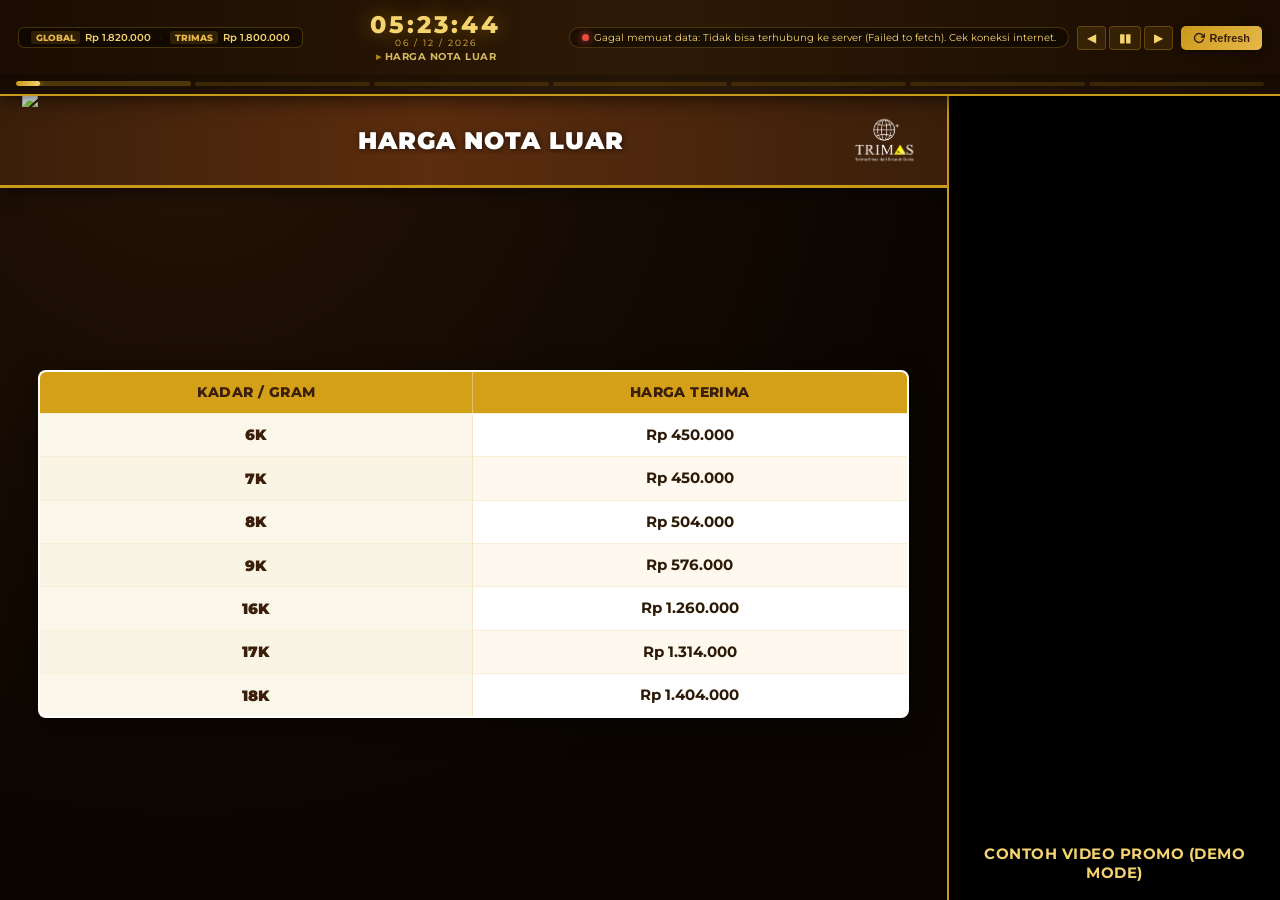
==== commit c1218dcb: "Update index.html" ====
--- a/v1/index.html
+++ b/v1/index.html
@@ -76,6 +76,7 @@
   </aside>
 </div>
 
+<script src="config.js"></script>
 <script src="script.js"></script>
 </body>
 </html>
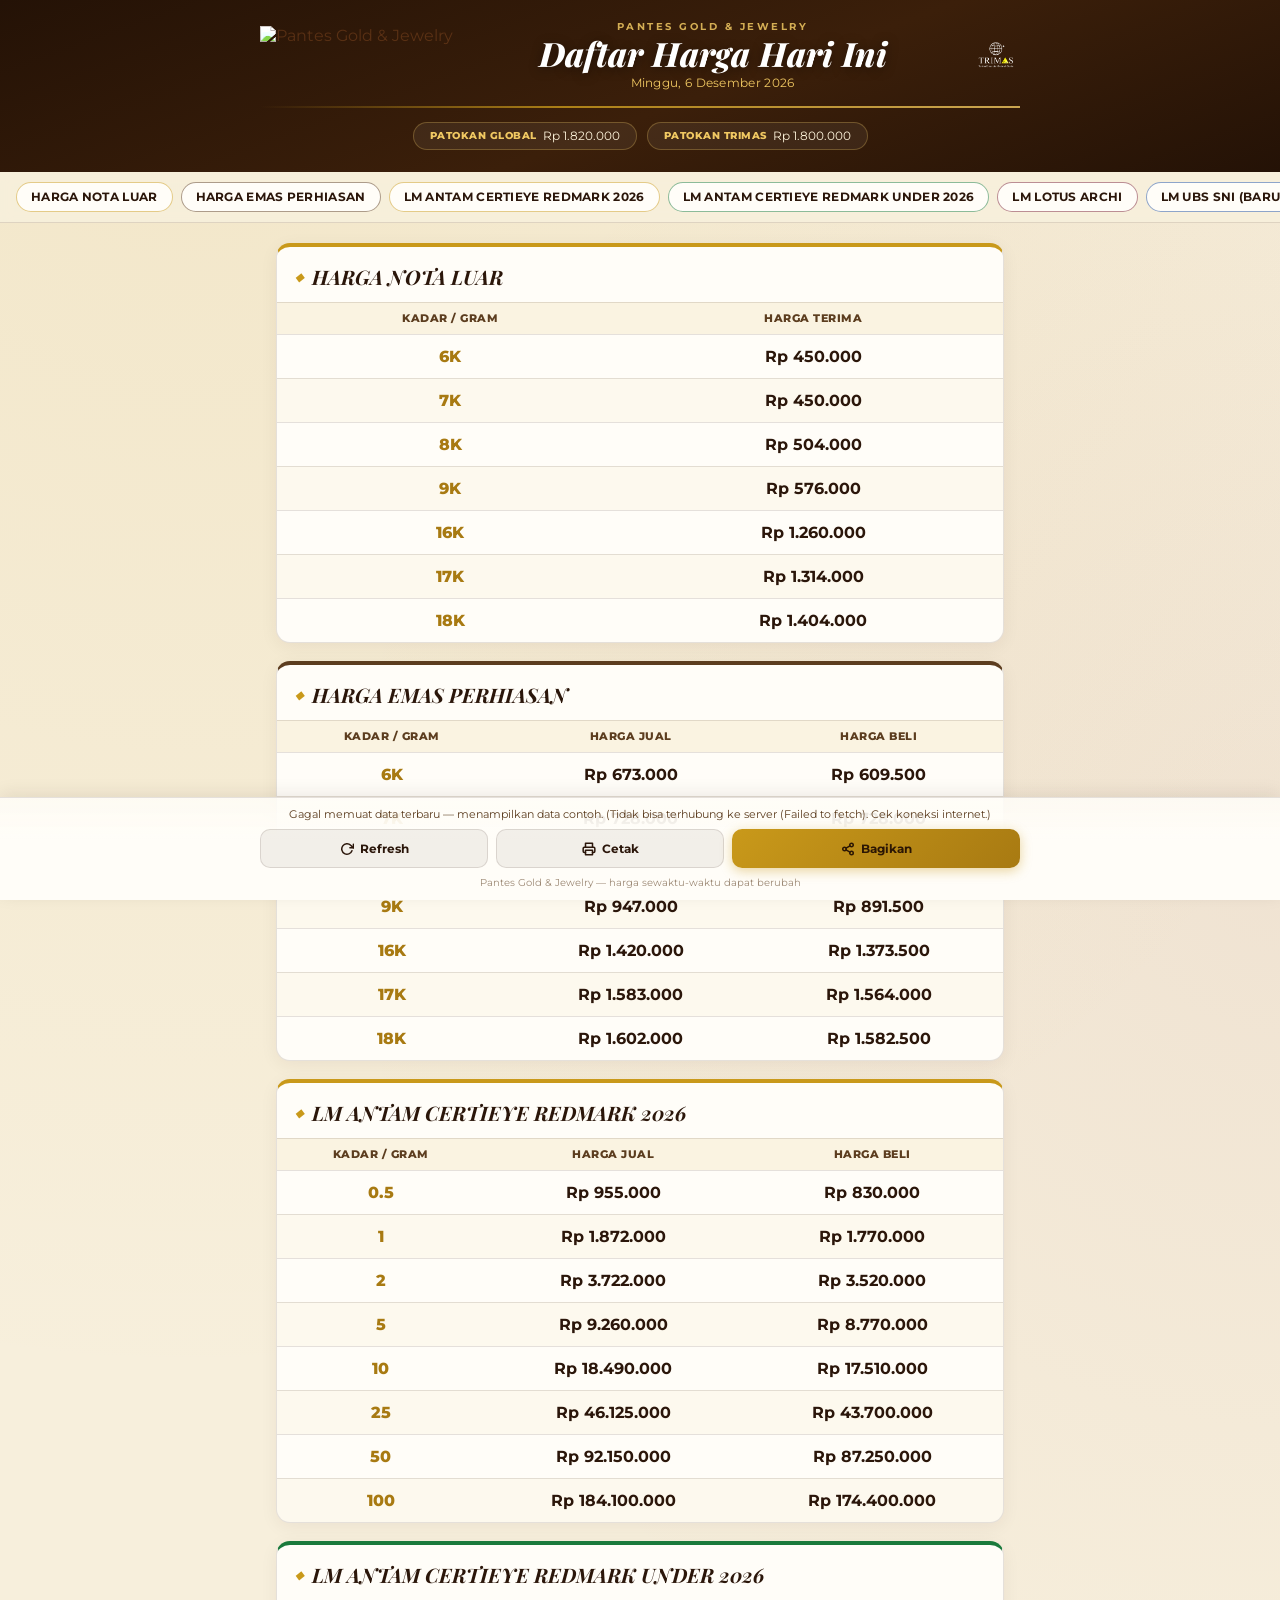
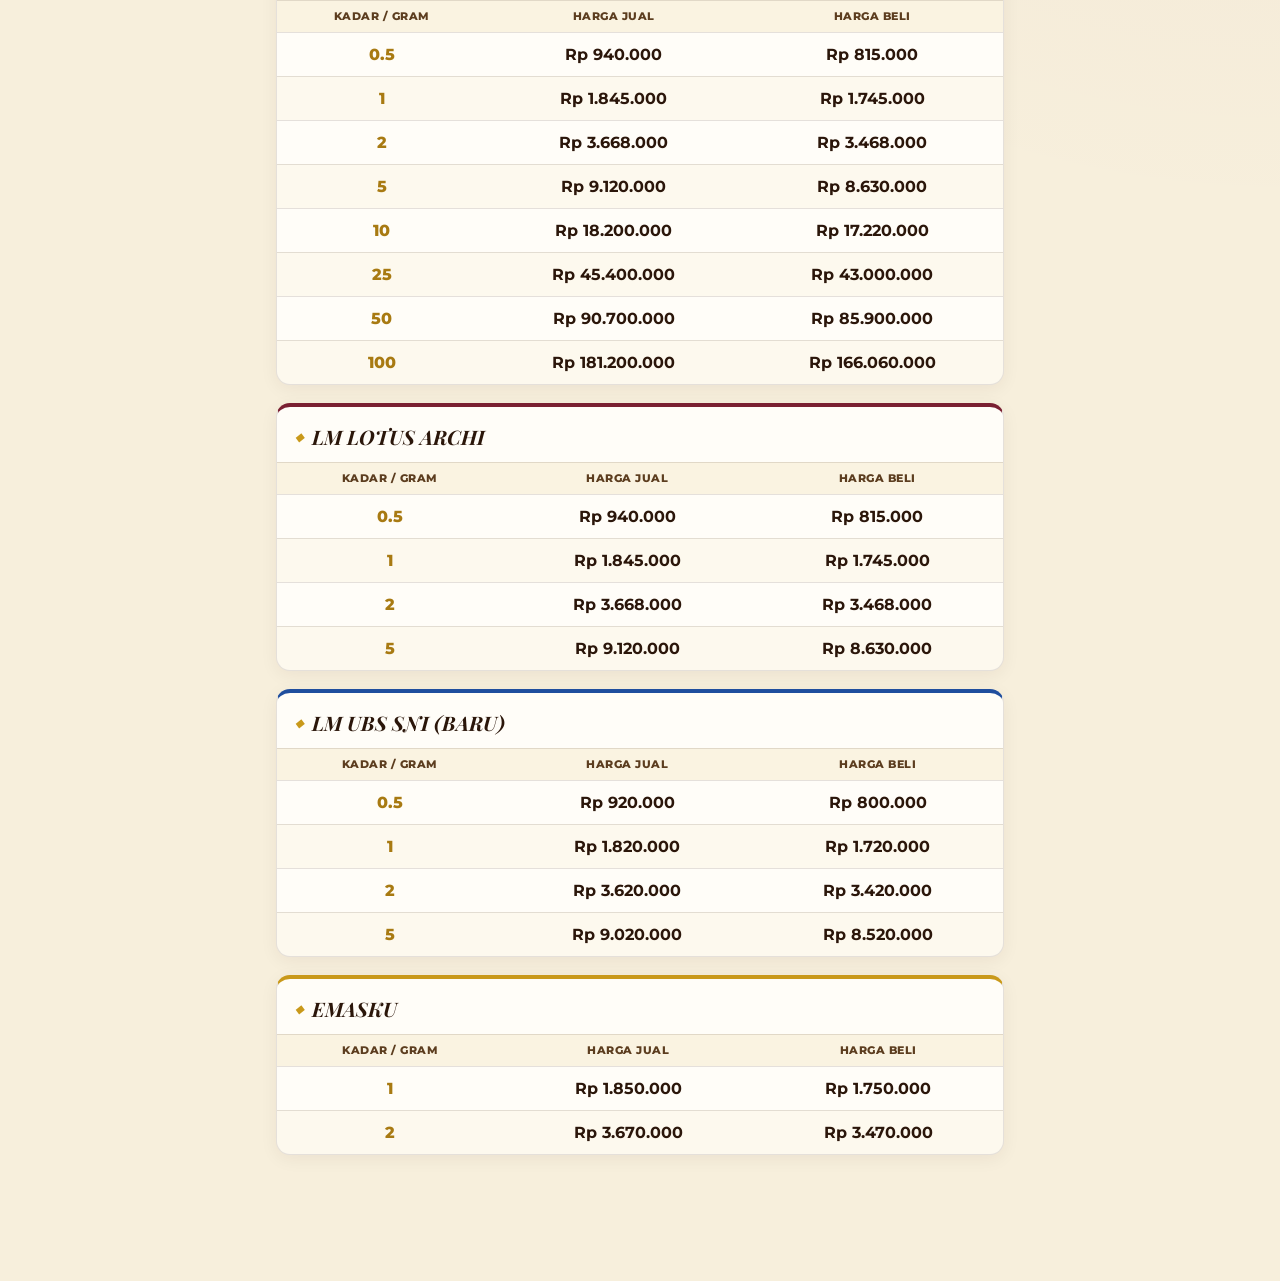
==== commit 08dbfca1: "Rename customer.html to index.html" ====
--- a/v1/index.html
+++ b/v1/index.html
@@ -3,80 +3,55 @@
 <head>
   <meta charset="UTF-8"/>
   <meta name="viewport" content="width=device-width,initial-scale=1.0"/>
-  <title>Pantes Gold & Jewelry — Digital Signage Price Board</title>
-  <link rel="stylesheet" href="style.css"/>
-  <link href="https://fonts.googleapis.com/css2?family=Montserrat:wght@400;600;700;800;900&family=Playfair+Display:wght@700;900&display=swap" rel="stylesheet"/>
+  <title>Pantes Gold & Jewelry — Daftar Harga</title>
+  <meta name="description" content="Daftar harga emas &amp; perhiasan terbaru Pantes Gold & Jewelry."/>
+  <link rel="stylesheet" href="customer.css"/>
+  <link href="https://fonts.googleapis.com/css2?family=Montserrat:wght@400;500;600;700;800&family=Playfair+Display:wght@600;700;800;900&display=swap" rel="stylesheet"/>
 </head>
 <body>
 
-<!-- ══════════════════════════════════════
-     TOPBAR CONTROL
-══════════════════════════════════════ -->
-<div class="ctrl-bar" id="ctrlBar">
-  <div class="ctrl-inner">
+<header class="cs-header">
+  <div class="cs-header-top">
+    <img src="assets/pantesputih.png" class="cs-logo" alt="Pantes Gold &amp; Jewelry"/>
+    <div class="cs-heading">
+      <p class="cs-eyebrow">Pantes Gold &amp; Jewelry</p>
+      <h1>Daftar Harga Hari&nbsp;Ini</h1>
+      <p class="cs-date" id="csDate">Memuat tanggal…</p>
+    </div>
+    <img src="assets/trimas_putih.png" class="cs-logo cs-logo-trimas" alt="Trimas"/>
+  </div>
+  <div class="cs-shimmer" aria-hidden="true"></div>
+  <div class="cs-cokim" id="csCokim"></div>
+</header>
 
-    <div class="ctrl-cokim" id="cokimBar"></div>
+<nav class="cs-quicknav" id="csQuickNav" aria-label="Lompat ke kategori harga"></nav>
 
-    <div class="ctrl-clock">
-      <span class="ctrl-time" id="clock">--:--:--</span>
-      <span class="ctrl-date" id="date">-- / -- / ----</span>
-      <span class="ctrl-now" id="ctrlNow"></span>
-    </div>
+<main class="cs-main" id="csMain">
+  <p class="cs-loading">Memuat daftar harga…</p>
+</main>
 
-    <div class="ctrl-right">
-      <div class="status-badge">
-        <span class="sdot" id="statusDot"></span>
-        <span id="statusText">Memuat…</span>
-      </div>
-      <div class="ctrl-btns">
-        <button class="cb" id="btnPrev" title="Slide sebelumnya">&#9664;</button>
-        <button class="cb cb-pause" id="btnPause" title="Pause">&#9646;&#9646;</button>
-        <button class="cb" id="btnNext" title="Slide berikutnya">&#9654;</button>
-        <button class="cb cb-mute" id="btnMute" title="Aktifkan suara video" style="display:none;">
-          <svg class="icon-muted" width="14" height="14" viewBox="0 0 24 24" fill="none" stroke="currentColor" stroke-width="2.4" stroke-linecap="round" stroke-linejoin="round">
-            <polygon points="11 5 6 9 2 9 2 15 6 15 11 19 11 5"/>
-            <line x1="22" y1="9" x2="16" y2="15"/>
-            <line x1="16" y1="9" x2="22" y2="15"/>
-          </svg>
-          <svg class="icon-unmuted" width="14" height="14" viewBox="0 0 24 24" fill="none" stroke="currentColor" stroke-width="2.4" stroke-linecap="round" stroke-linejoin="round">
-            <polygon points="11 5 6 9 2 9 2 15 6 15 11 19 11 5"/>
-            <path d="M15.54 8.46a5 5 0 0 1 0 7.07"/>
-            <path d="M19.07 4.93a10 10 0 0 1 0 14.14"/>
-          </svg>
-        </button>
-      </div>
-      <button class="btn-refresh" id="btnRefresh" title="Muat ulang data dari Spreadsheet">
-        <svg width="12" height="12" viewBox="0 0 24 24" fill="none" stroke="currentColor" stroke-width="2.8" stroke-linecap="round" stroke-linejoin="round">
-          <polyline points="23 4 23 10 17 10"/>
-          <path d="M20.49 15a9 9 0 1 1-2.12-9.36L23 10"/>
-        </svg>
-        Refresh
-      </button>
-    </div>
+<footer class="cs-footer">
+  <p class="cs-updated" id="csUpdated"></p>
+  <div class="cs-actions">
+    <button class="cs-btn cs-btn-ghost" id="csRefresh" title="Muat ulang harga terbaru">
+      <svg width="14" height="14" viewBox="0 0 24 24" fill="none" stroke="currentColor" stroke-width="2.6" stroke-linecap="round" stroke-linejoin="round"><polyline points="23 4 23 10 17 10"/><path d="M20.49 15a9 9 0 1 1-2.12-9.36L23 10"/></svg>
+      Refresh
+    </button>
+    <button class="cs-btn cs-btn-ghost" id="csPrint" title="Cetak daftar harga">
+      <svg width="14" height="14" viewBox="0 0 24 24" fill="none" stroke="currentColor" stroke-width="2.6" stroke-linecap="round" stroke-linejoin="round"><polyline points="6 9 6 2 18 2 18 9"/><path d="M6 18H4a2 2 0 0 1-2-2v-5a2 2 0 0 1 2-2h16a2 2 0 0 1 2 2v5a2 2 0 0 1-2 2h-2"/><rect x="6" y="14" width="12" height="8"/></svg>
+      Cetak
+    </button>
+    <button class="cs-btn cs-btn-primary" id="csShare" title="Bagikan halaman ini ke customer">
+      <svg width="14" height="14" viewBox="0 0 24 24" fill="none" stroke="currentColor" stroke-width="2.6" stroke-linecap="round" stroke-linejoin="round"><circle cx="18" cy="5" r="3"/><circle cx="6" cy="12" r="3"/><circle cx="18" cy="19" r="3"/><line x1="8.59" y1="13.51" x2="15.42" y2="17.49"/><line x1="15.41" y1="6.51" x2="8.59" y2="10.49"/></svg>
+      Bagikan
+    </button>
+  </div>
+  <p class="cs-brand-footer">Pantes Gold &amp; Jewelry — harga sewaktu-waktu dapat berubah</p>
+</footer>
 
-  </div>
-  <div class="story-progress" id="storyProgress"></div>
-</div>
-
-<!-- ══════════════════════════════════════
-     MAIN LAYOUT: TABEL HARGA (kiri) + VIDEO (kanan)
-     Panel video berjalan independen dari slideshow tabel.
-══════════════════════════════════════ -->
-<div class="main-layout">
-  <div class="sw" id="slideshowWrap">
-    <!-- Slide-slide tabel harga dibuat otomatis oleh script.js
-         berdasarkan data dari Spreadsheet (1 sheet = 1 page,
-         maksimal 10 baris per slide). -->
-  </div>
-
-  <aside class="video-panel" id="videoPanel">
-    <!-- Video promo autoplay + loop dari Google Drive (sheet VIDEO).
-         Dikelola sepenuhnya oleh script.js, tidak reset saat
-         slideshow tabel berganti. -->
-  </aside>
-</div>
+<div class="cs-toast" id="csToast"></div>
 
 <script src="config.js"></script>
-<script src="script.js"></script>
+<script src="customer.js"></script>
 </body>
 </html>
--- a/v1/customer.css
+++ b/v1/customer.css
@@ -0,0 +1,234 @@
+/* =========================================================
+   PANTES GOLD & JEWELRY — customer.css
+   Halaman berbagi harga ke customer: terang, hangat, mudah dibaca,
+   gaya "kartu katalog butik" — sengaja berbeda dari tema gelap TV
+   signage (index.html/style.css) karena konteks pemakaiannya beda:
+   dibaca santai oleh customer di HP/tablet, bukan dilihat sekilas
+   dari kejauhan seperti layar TV.
+   ========================================================= */
+
+*, *::before, *::after { box-sizing: border-box; margin: 0; padding: 0; }
+
+:root {
+  --ink:        #2b160a;   /* teks utama — espresso brown */
+  --ink-soft:   #5c3d1f;
+  --gold:       #c9991a;
+  --gold-deep:  #a87a12;
+  --gold-shine: #f0c862;
+  --burgundy:   #7a2032;   /* aksen sekunder — beda dari gold, nuansa beludru perhiasan */
+  --burgundy-deep: #5c1826;
+  --paper:      #f7efdc;   /* dasar hangat seperti kertas katalog, bukan cream generik */
+  --paper-card: #fffdf8;
+  --line:       rgba(43,22,10,.12);
+  --green-antam:#1a7a3c;
+  --red-lotus:  #7a2032;
+  --blue-ubs:   #1f4e9e;
+  --font-body:  'Montserrat', 'Segoe UI', sans-serif;
+  --font-display: 'Playfair Display', Georgia, serif;
+}
+
+html, body { min-height: 100%; }
+body {
+  font-family: var(--font-body);
+  background: var(--paper);
+  background-image:
+    radial-gradient(circle at 15% 0%, rgba(201,153,26,.10) 0%, transparent 45%),
+    radial-gradient(circle at 100% 30%, rgba(122,32,50,.06) 0%, transparent 40%);
+  color: var(--ink);
+  padding-bottom: 96px; /* ruang untuk footer sticky */
+  -webkit-font-smoothing: antialiased;
+}
+
+/* ══════════════════════════════════════════
+   HEADER
+═══════════════════════════════════════════ */
+.cs-header {
+  background: linear-gradient(160deg, #241206 0%, #3b1f0a 55%, #241206 100%);
+  padding: 20px 18px 22px;
+  position: relative;
+  overflow: hidden;
+}
+.cs-header-top {
+  display: flex; align-items: center; gap: 14px;
+  max-width: 760px; margin: 0 auto;
+}
+.cs-logo { height: 46px; width: auto; flex-shrink: 0; mix-blend-mode: screen; filter: brightness(1.2); }
+.cs-logo-trimas { height: 38px; }
+.cs-heading { flex: 1; text-align: center; min-width: 0; }
+.cs-eyebrow {
+  font-size: .62rem; letter-spacing: 2.5px; text-transform: uppercase;
+  color: var(--gold-shine); font-weight: 700; opacity: .85;
+}
+.cs-heading h1 {
+  font-family: var(--font-display); font-weight: 800; font-style: italic;
+  font-size: clamp(1.35rem, 5vw, 2.1rem); color: #fff; line-height: 1.15;
+  margin: 2px 0 3px; text-shadow: 0 2px 12px rgba(0,0,0,.4);
+}
+.cs-date {
+  font-size: .74rem; color: var(--gold-shine); letter-spacing: .3px;
+  text-transform: capitalize;
+}
+
+/* Signature element: garis "kilau emas" tipis di bawah header —
+   satu sentuhan gerak yang halus, sesuai identitas perhiasan. */
+.cs-shimmer {
+  height: 2px; margin-top: 16px; max-width: 760px; margin-left: auto; margin-right: auto;
+  background: linear-gradient(90deg, transparent 0%, var(--gold) 20%, var(--gold-shine) 50%, var(--gold) 80%, transparent 100%);
+  background-size: 200% 100%;
+  animation: shimmer 5s ease-in-out infinite;
+  opacity: .8;
+}
+@keyframes shimmer { 0% { background-position: 0% 0; } 100% { background-position: -200% 0; } }
+@media (prefers-reduced-motion: reduce) { .cs-shimmer { animation: none; } }
+
+.cs-cokim {
+  display: flex; justify-content: center; gap: 10px; flex-wrap: wrap;
+  margin-top: 14px;
+}
+.cs-pill {
+  background: rgba(255,255,255,.06); border: 1px solid rgba(240,200,98,.28);
+  border-radius: 20px; padding: 6px 16px; font-size: .74rem; color: #fdf3da;
+  display: inline-flex; align-items: center; gap: 6px;
+}
+.cs-pill b { color: var(--gold-shine); font-weight: 800; letter-spacing: .5px; font-size: .64rem; }
+
+/* ══════════════════════════════════════════
+   QUICK NAV — chip kategori, sticky
+═══════════════════════════════════════════ */
+.cs-quicknav {
+  position: sticky; top: 0; z-index: 50;
+  display: flex; gap: 8px; overflow-x: auto;
+  padding: 10px 16px; background: rgba(247,239,220,.92); backdrop-filter: blur(6px);
+  border-bottom: 1px solid var(--line);
+  scrollbar-width: none;
+}
+.cs-quicknav::-webkit-scrollbar { display: none; }
+.cs-chip {
+  flex-shrink: 0; text-decoration: none;
+  font-size: .72rem; font-weight: 700; letter-spacing: .3px; white-space: nowrap;
+  padding: 7px 14px; border-radius: 18px; color: var(--ink);
+  background: var(--paper-card); border: 1px solid var(--line);
+  transition: transform .15s, box-shadow .15s;
+}
+.cs-chip:active { transform: scale(.96); }
+.cs-chip.accent-gold  { border-color: rgba(201,153,26,.5); }
+.cs-chip.accent-brown { border-color: rgba(92,61,31,.5); }
+.cs-chip.accent-green { border-color: rgba(26,122,60,.5); }
+.cs-chip.accent-red    { border-color: rgba(122,32,50,.5); }
+.cs-chip.accent-blue   { border-color: rgba(31,78,158,.5); }
+
+/* ══════════════════════════════════════════
+   MAIN — kartu tabel per kategori
+═══════════════════════════════════════════ */
+.cs-main { max-width: 760px; margin: 0 auto; padding: 20px 16px 12px; }
+.cs-loading, .cs-empty {
+  text-align: center; color: var(--ink-soft); padding: 40px 20px; font-size: .9rem;
+}
+
+.cs-card {
+  background: var(--paper-card);
+  border-radius: 14px;
+  border: 1px solid var(--line);
+  box-shadow: 0 4px 18px rgba(43,22,10,.06);
+  margin-bottom: 18px;
+  overflow: hidden;
+  scroll-margin-top: 64px; /* supaya tidak ketutupan quicknav saat di-jump */
+  border-top: 4px solid var(--gold);
+}
+.cs-card.accent-brown { border-top-color: var(--ink-soft); }
+.cs-card.accent-green { border-top-color: var(--green-antam); }
+.cs-card.accent-red   { border-top-color: var(--burgundy); }
+.cs-card.accent-blue  { border-top-color: var(--blue-ubs); }
+
+.cs-card-title {
+  font-family: var(--font-display); font-weight: 700; font-style: italic;
+  font-size: clamp(1rem, 3.4vw, 1.25rem); color: var(--ink);
+  padding: 16px 18px 12px; display: flex; align-items: center; gap: 8px;
+}
+.cs-card-title::before { content: '◆'; color: var(--gold); font-size: .7rem; }
+
+.cs-table-wrap { overflow-x: auto; }
+.cs-table { width: 100%; border-collapse: collapse; }
+.cs-table thead th {
+  background: rgba(201,153,26,.10);
+  color: var(--ink-soft); text-transform: uppercase; letter-spacing: .5px;
+  font-size: .66rem; font-weight: 800;
+  padding: 9px 14px; text-align: center; border-top: 1px solid var(--line); border-bottom: 1px solid var(--line);
+}
+.cs-table tbody td {
+  padding: 12px 14px; text-align: center; font-weight: 700; color: var(--ink);
+  font-size: clamp(.85rem, 3vw, .98rem);
+  border-bottom: 1px solid var(--line);
+}
+.cs-table tbody tr:last-child td { border-bottom: none; }
+.cs-table tbody tr:nth-child(even) { background: rgba(201,153,26,.045); }
+.cs-table tbody td:first-child {
+  font-weight: 800; color: var(--gold-deep); white-space: nowrap;
+}
+
+/* ══════════════════════════════════════════
+   FOOTER — sticky, aksi utama
+═══════════════════════════════════════════ */
+.cs-footer {
+  position: fixed; left: 0; right: 0; bottom: 0; z-index: 60;
+  background: linear-gradient(0deg, #fffdf8 60%, rgba(255,253,248,.85));
+  border-top: 1px solid var(--line);
+  padding: 10px 16px 12px;
+  box-shadow: 0 -4px 16px rgba(43,22,10,.08);
+}
+.cs-updated { text-align: center; font-size: .66rem; color: var(--ink-soft); margin-bottom: 8px; }
+.cs-actions { display: flex; gap: 8px; max-width: 760px; margin: 0 auto; }
+.cs-btn {
+  flex: 1; display: flex; align-items: center; justify-content: center; gap: 6px;
+  border: none; border-radius: 10px; padding: 11px 10px; font-size: .78rem; font-weight: 700;
+  cursor: pointer; transition: transform .15s, opacity .15s; font-family: var(--font-body);
+}
+.cs-btn:active { transform: scale(.97); }
+.cs-btn-ghost { background: rgba(43,22,10,.06); color: var(--ink); border: 1px solid var(--line); }
+.cs-btn-ghost:hover { background: rgba(43,22,10,.1); }
+.cs-btn-primary {
+  background: linear-gradient(135deg, var(--gold), var(--gold-deep));
+  color: #2b1604; flex: 1.3;
+  box-shadow: 0 3px 12px rgba(201,153,26,.4);
+}
+.cs-brand-footer { text-align: center; font-size: .62rem; color: var(--ink-soft); opacity: .6; margin-top: 8px; }
+
+/* ══════════════════════════════════════════
+   TOAST (konfirmasi "link disalin", dst.)
+═══════════════════════════════════════════ */
+.cs-toast {
+  position: fixed; left: 50%; bottom: 100px; z-index: 100;
+  transform: translate(-50%, 12px); opacity: 0; pointer-events: none;
+  background: var(--ink); color: #fdf3da; font-size: .78rem; font-weight: 600;
+  padding: 10px 18px; border-radius: 24px; box-shadow: 0 6px 20px rgba(0,0,0,.25);
+  transition: opacity .25s, transform .25s; white-space: nowrap; max-width: 90vw; overflow: hidden; text-overflow: ellipsis;
+}
+.cs-toast.show { opacity: 1; transform: translate(-50%, 0); }
+
+/* ══════════════════════════════════════════
+   RESPONSIVE
+═══════════════════════════════════════════ */
+@media (min-width: 640px) {
+  .cs-header-top { gap: 24px; }
+  .cs-logo { height: 58px; }
+  .cs-logo-trimas { height: 48px; }
+}
+@media (max-width: 420px) {
+  .cs-logo, .cs-logo-trimas { display: none; }
+  .cs-actions .cs-btn span { display: none; }
+}
+
+/* ══════════════════════════════════════════
+   PRINT — daftar harga bersih tanpa navigasi/tombol
+═══════════════════════════════════════════ */
+@media print {
+  body { background: #fff; padding-bottom: 0; }
+  .cs-quicknav, .cs-footer, .cs-toast, .cs-shimmer { display: none !important; }
+  .cs-header { background: #fff !important; color: #000; padding: 0 0 12px; }
+  .cs-heading h1, .cs-eyebrow, .cs-date { color: var(--ink) !important; text-shadow: none; }
+  .cs-logo, .cs-logo-trimas { filter: none; mix-blend-mode: normal; }
+  .cs-pill { border-color: var(--ink); color: var(--ink); background: #fff; }
+  .cs-pill b { color: var(--ink); }
+  .cs-card { box-shadow: none; border: 1px solid #000; break-inside: avoid; page-break-inside: avoid; }
+  .cs-main { padding: 12px 0; max-width: 100%; }
+}
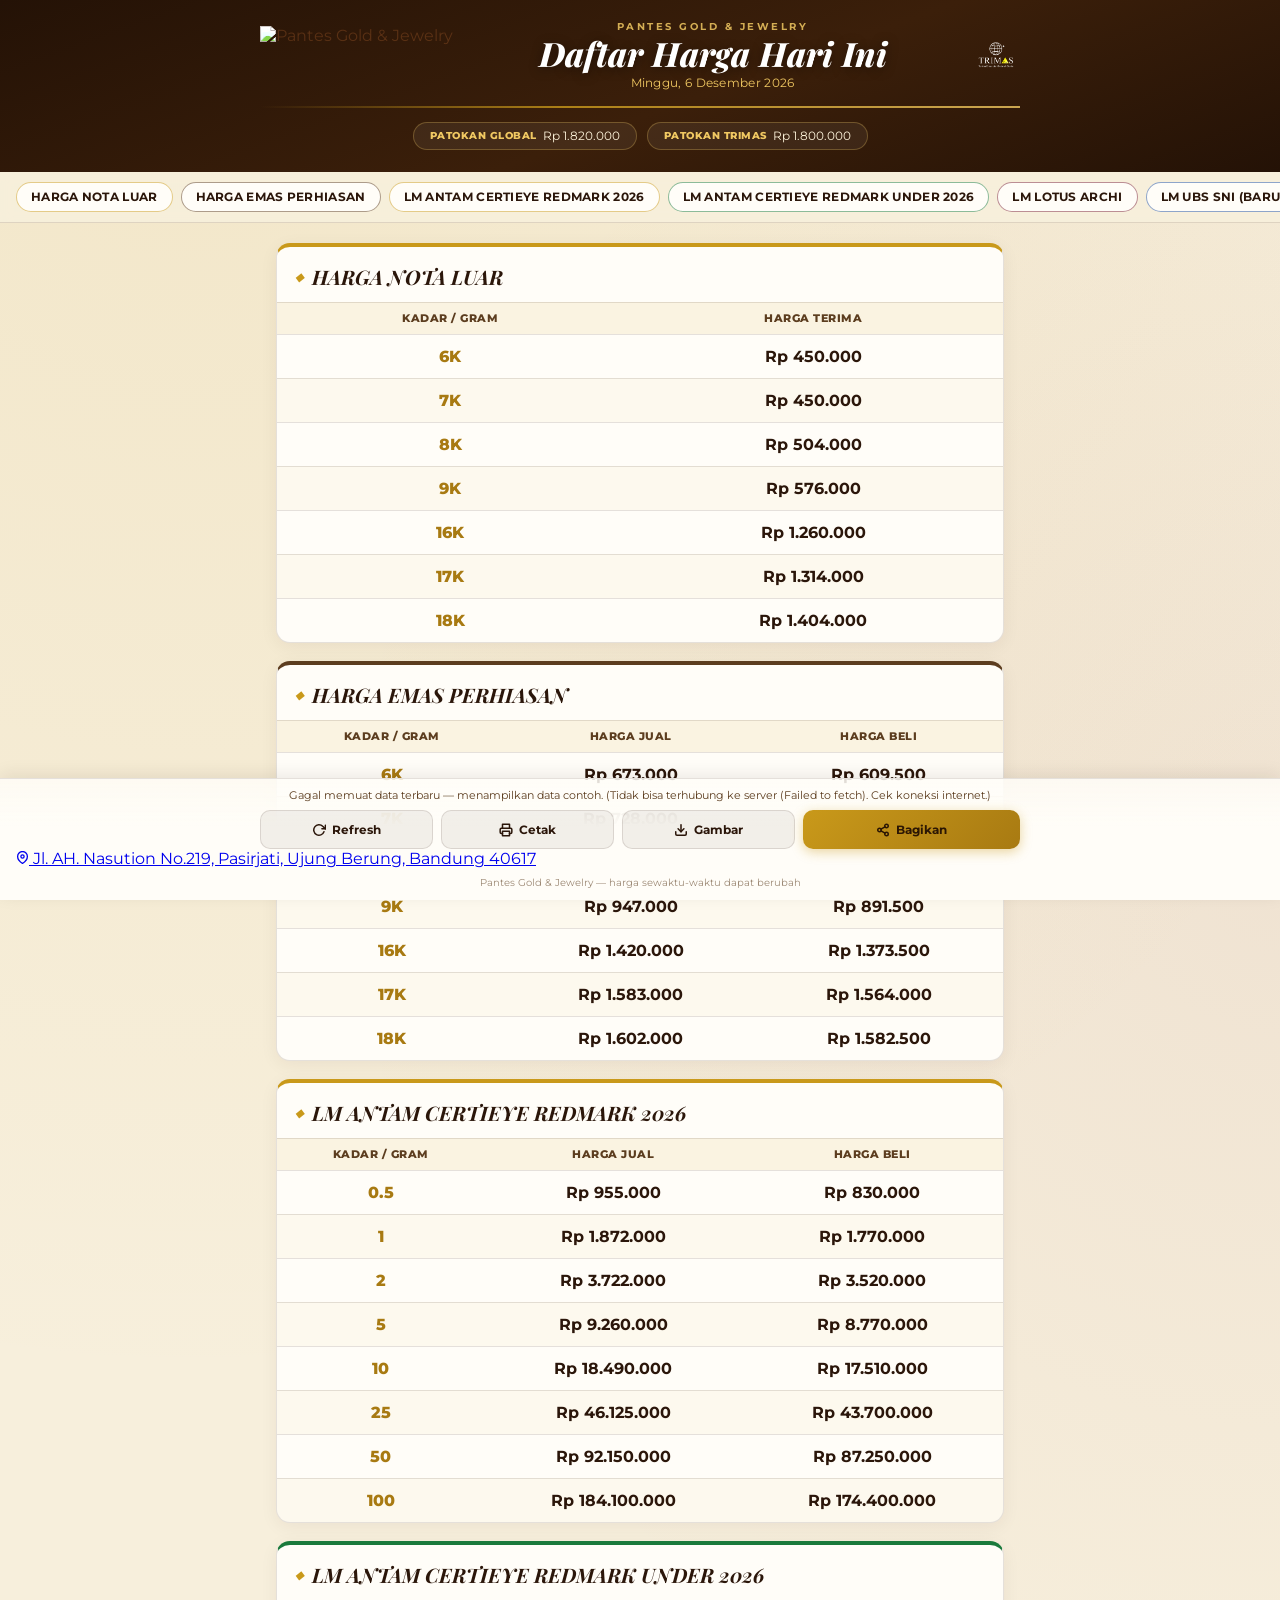
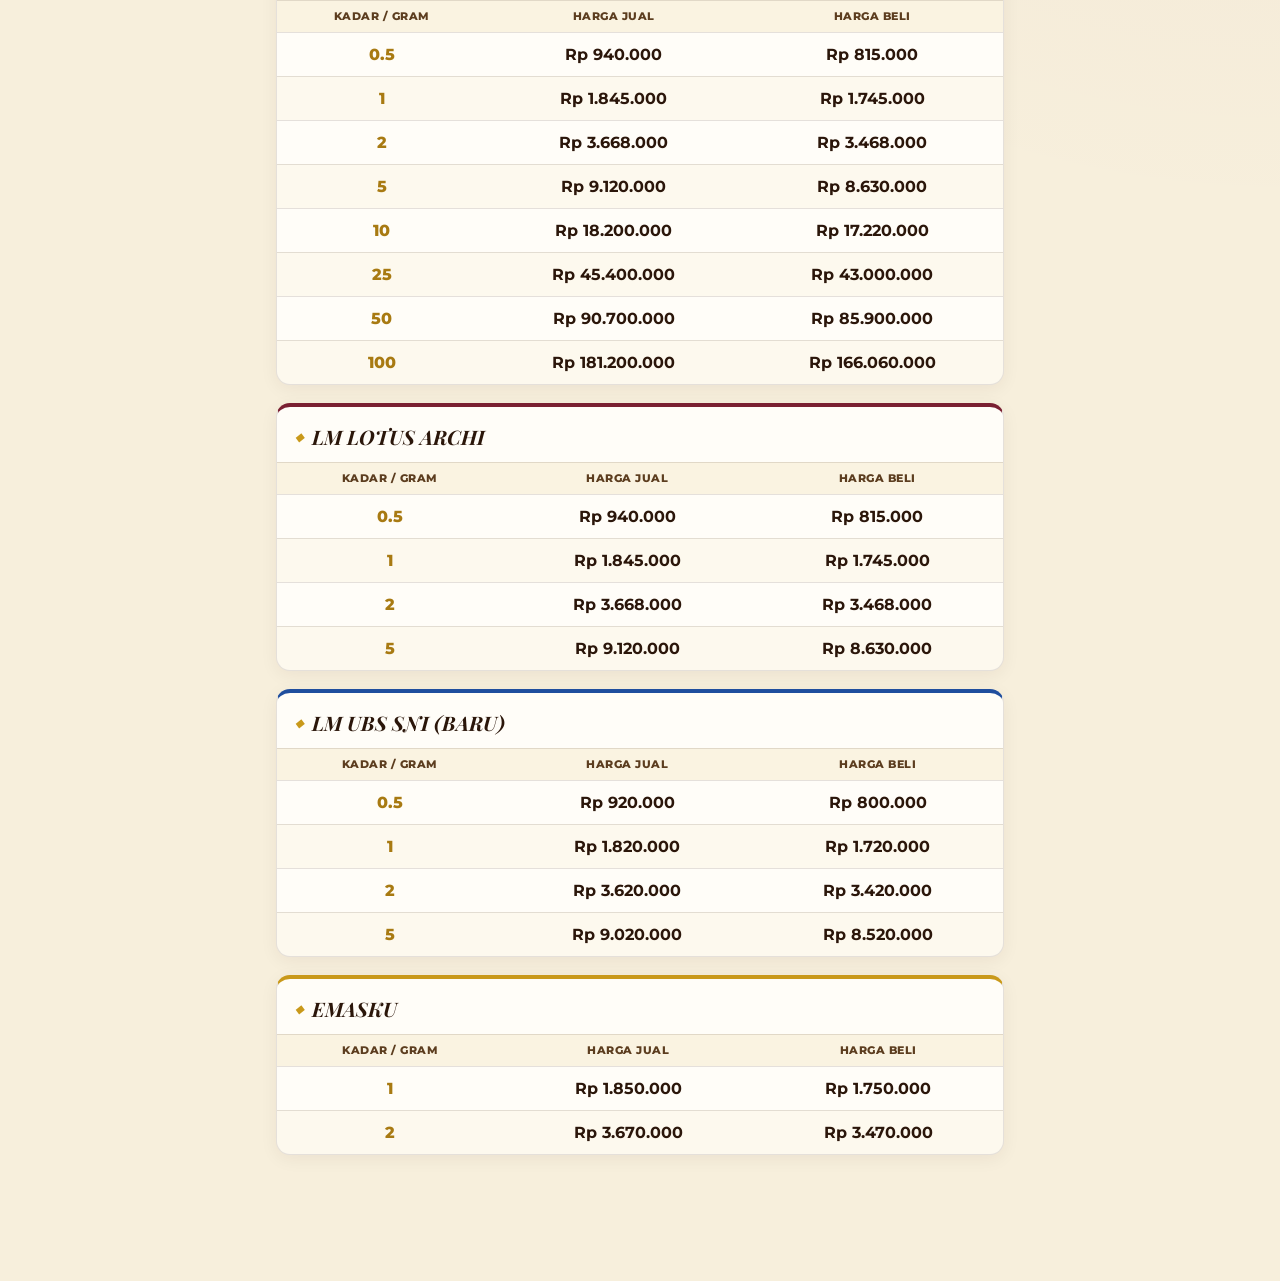
==== commit c7e4c612: "Update index.html" ====
--- a/v1/index.html
+++ b/v1/index.html
@@ -30,27 +30,37 @@
   <p class="cs-loading">Memuat daftar harga…</p>
 </main>
 
-<footer class="cs-footer">
+<footer class="cs-footer" id="csFooter">
   <p class="cs-updated" id="csUpdated"></p>
   <div class="cs-actions">
     <button class="cs-btn cs-btn-ghost" id="csRefresh" title="Muat ulang harga terbaru">
       <svg width="14" height="14" viewBox="0 0 24 24" fill="none" stroke="currentColor" stroke-width="2.6" stroke-linecap="round" stroke-linejoin="round"><polyline points="23 4 23 10 17 10"/><path d="M20.49 15a9 9 0 1 1-2.12-9.36L23 10"/></svg>
-      Refresh
+      <span>Refresh</span>
     </button>
     <button class="cs-btn cs-btn-ghost" id="csPrint" title="Cetak daftar harga">
       <svg width="14" height="14" viewBox="0 0 24 24" fill="none" stroke="currentColor" stroke-width="2.6" stroke-linecap="round" stroke-linejoin="round"><polyline points="6 9 6 2 18 2 18 9"/><path d="M6 18H4a2 2 0 0 1-2-2v-5a2 2 0 0 1 2-2h16a2 2 0 0 1 2 2v5a2 2 0 0 1-2 2h-2"/><rect x="6" y="14" width="12" height="8"/></svg>
-      Cetak
+      <span>Cetak</span>
+    </button>
+    <button class="cs-btn cs-btn-ghost" id="csDownload" title="Unduh daftar harga sebagai gambar">
+      <svg width="14" height="14" viewBox="0 0 24 24" fill="none" stroke="currentColor" stroke-width="2.6" stroke-linecap="round" stroke-linejoin="round"><path d="M21 15v4a2 2 0 0 1-2 2H5a2 2 0 0 1-2-2v-4"/><polyline points="7 10 12 15 17 10"/><line x1="12" y1="15" x2="12" y2="3"/></svg>
+      <span>Gambar</span>
     </button>
     <button class="cs-btn cs-btn-primary" id="csShare" title="Bagikan halaman ini ke customer">
       <svg width="14" height="14" viewBox="0 0 24 24" fill="none" stroke="currentColor" stroke-width="2.6" stroke-linecap="round" stroke-linejoin="round"><circle cx="18" cy="5" r="3"/><circle cx="6" cy="12" r="3"/><circle cx="18" cy="19" r="3"/><line x1="8.59" y1="13.51" x2="15.42" y2="17.49"/><line x1="15.41" y1="6.51" x2="8.59" y2="10.49"/></svg>
-      Bagikan
+      <span>Bagikan</span>
     </button>
   </div>
+  <a class="cs-map-link" href="https://maps.app.goo.gl/amaZTYFvsmDnbWSA9" target="_blank" rel="noopener noreferrer"
+     title="Jl. AH. Nasution No.219, Pasirjati, Kec. Ujung Berung, Kota Bandung, Jawa Barat 40617">
+    <svg width="13" height="13" viewBox="0 0 24 24" fill="none" stroke="currentColor" stroke-width="2.4" stroke-linecap="round" stroke-linejoin="round"><path d="M21 10c0 7-9 13-9 13s-9-6-9-13a9 9 0 0 1 18 0z"/><circle cx="12" cy="10" r="3"/></svg>
+    <span>Jl. AH. Nasution No.219, Pasirjati, Ujung Berung, Bandung 40617</span>
+  </a>
   <p class="cs-brand-footer">Pantes Gold &amp; Jewelry — harga sewaktu-waktu dapat berubah</p>
 </footer>
 
 <div class="cs-toast" id="csToast"></div>
 
+<script src="https://cdnjs.cloudflare.com/ajax/libs/html2canvas/1.4.1/html2canvas.min.js"></script>
 <script src="config.js"></script>
 <script src="customer.js"></script>
 </body>
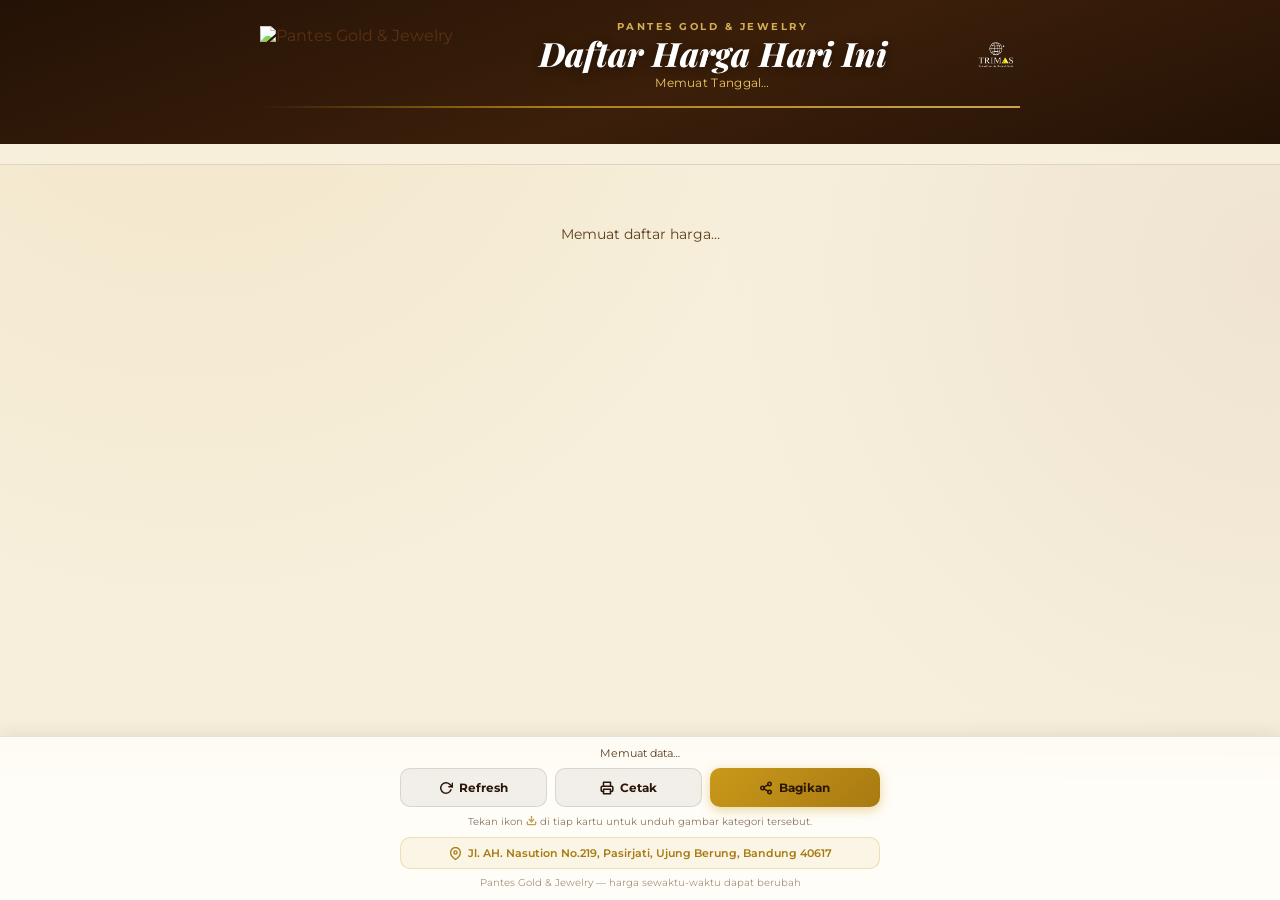
==== commit 1a768066: "Update index.html" ====
--- a/v1/index.html
+++ b/v1/index.html
@@ -41,15 +41,12 @@
       <svg width="14" height="14" viewBox="0 0 24 24" fill="none" stroke="currentColor" stroke-width="2.6" stroke-linecap="round" stroke-linejoin="round"><polyline points="6 9 6 2 18 2 18 9"/><path d="M6 18H4a2 2 0 0 1-2-2v-5a2 2 0 0 1 2-2h16a2 2 0 0 1 2 2v5a2 2 0 0 1-2 2h-2"/><rect x="6" y="14" width="12" height="8"/></svg>
       <span>Cetak</span>
     </button>
-    <button class="cs-btn cs-btn-ghost" id="csDownload" title="Unduh daftar harga sebagai gambar">
-      <svg width="14" height="14" viewBox="0 0 24 24" fill="none" stroke="currentColor" stroke-width="2.6" stroke-linecap="round" stroke-linejoin="round"><path d="M21 15v4a2 2 0 0 1-2 2H5a2 2 0 0 1-2-2v-4"/><polyline points="7 10 12 15 17 10"/><line x1="12" y1="15" x2="12" y2="3"/></svg>
-      <span>Gambar</span>
-    </button>
     <button class="cs-btn cs-btn-primary" id="csShare" title="Bagikan halaman ini ke customer">
       <svg width="14" height="14" viewBox="0 0 24 24" fill="none" stroke="currentColor" stroke-width="2.6" stroke-linecap="round" stroke-linejoin="round"><circle cx="18" cy="5" r="3"/><circle cx="6" cy="12" r="3"/><circle cx="18" cy="19" r="3"/><line x1="8.59" y1="13.51" x2="15.42" y2="17.49"/><line x1="15.41" y1="6.51" x2="8.59" y2="10.49"/></svg>
       <span>Bagikan</span>
     </button>
   </div>
+  <p class="cs-footer-hint">Tekan ikon <svg width="11" height="11" viewBox="0 0 24 24" fill="none" stroke="currentColor" stroke-width="3" stroke-linecap="round" stroke-linejoin="round" style="vertical-align:-1px"><path d="M21 15v4a2 2 0 0 1-2 2H5a2 2 0 0 1-2-2v-4"/><polyline points="7 10 12 15 17 10"/><line x1="12" y1="15" x2="12" y2="3"/></svg> di tiap kartu untuk unduh gambar kategori tersebut.</p>
   <a class="cs-map-link" href="https://maps.app.goo.gl/amaZTYFvsmDnbWSA9" target="_blank" rel="noopener noreferrer"
      title="Jl. AH. Nasution No.219, Pasirjati, Kec. Ujung Berung, Kota Bandung, Jawa Barat 40617">
     <svg width="13" height="13" viewBox="0 0 24 24" fill="none" stroke="currentColor" stroke-width="2.4" stroke-linecap="round" stroke-linejoin="round"><path d="M21 10c0 7-9 13-9 13s-9-6-9-13a9 9 0 0 1 18 0z"/><circle cx="12" cy="10" r="3"/></svg>
--- a/v1/customer.css
+++ b/v1/customer.css
@@ -1,10 +1,9 @@
 /* =========================================================
-   PANTES GOLD & JEWELRY — customer.css
-   Halaman berbagi harga ke customer: terang, hangat, mudah dibaca,
-   gaya "kartu katalog butik" — sengaja berbeda dari tema gelap TV
-   signage (index.html/style.css) karena konteks pemakaiannya beda:
-   dibaca santai oleh customer di HP/tablet, bukan dilihat sekilas
-   dari kejauhan seperti layar TV.
+   PANTES GOLD & JEWELRY — customer.css  v3
+   Halaman berbagi harga ke customer, sekarang memakai template
+   bertema per kategori (Antam, Lotus Archi, UBS, Trimas/Nota Luar,
+   Harga Perhiasan) — diadaptasi dari desain story/banner toko.
+   Setiap template bisa diunduh sebagai gambar satu per satu.
    ========================================================= */
 
 *, *::before, *::after { box-sizing: border-box; margin: 0; padding: 0; }
@@ -15,14 +14,9 @@
   --gold:       #c9991a;
   --gold-deep:  #a87a12;
   --gold-shine: #f0c862;
-  --burgundy:   #7a2032;   /* aksen sekunder — beda dari gold, nuansa beludru perhiasan */
-  --burgundy-deep: #5c1826;
   --paper:      #f7efdc;   /* dasar hangat seperti kertas katalog, bukan cream generik */
   --paper-card: #fffdf8;
   --line:       rgba(43,22,10,.12);
-  --green-antam:#1a7a3c;
-  --red-lotus:  #7a2032;
-  --blue-ubs:   #1f4e9e;
   --font-body:  'Montserrat', 'Segoe UI', sans-serif;
   --font-display: 'Playfair Display', Georgia, serif;
 }
@@ -35,12 +29,12 @@
     radial-gradient(circle at 15% 0%, rgba(201,153,26,.10) 0%, transparent 45%),
     radial-gradient(circle at 100% 30%, rgba(122,32,50,.06) 0%, transparent 40%);
   color: var(--ink);
-  padding-bottom: 96px; /* ruang untuk footer sticky */
+  padding-bottom: var(--cs-footer-h, 110px); /* ruang untuk footer sticky, diukur otomatis via JS */
   -webkit-font-smoothing: antialiased;
 }
 
 /* ══════════════════════════════════════════
-   HEADER
+   HEADER (ringkasan cokim di atas, terpisah dari template kategori)
 ═══════════════════════════════════════════ */
 .cs-header {
   background: linear-gradient(160deg, #241206 0%, #3b1f0a 55%, #241206 100%);
@@ -69,8 +63,6 @@
   text-transform: capitalize;
 }
 
-/* Signature element: garis "kilau emas" tipis di bawah header —
-   satu sentuhan gerak yang halus, sesuai identitas perhiasan. */
 .cs-shimmer {
   height: 2px; margin-top: 16px; max-width: 760px; margin-left: auto; margin-right: auto;
   background: linear-gradient(90deg, transparent 0%, var(--gold) 20%, var(--gold-shine) 50%, var(--gold) 80%, transparent 100%);
@@ -81,10 +73,7 @@
 @keyframes shimmer { 0% { background-position: 0% 0; } 100% { background-position: -200% 0; } }
 @media (prefers-reduced-motion: reduce) { .cs-shimmer { animation: none; } }
 
-.cs-cokim {
-  display: flex; justify-content: center; gap: 10px; flex-wrap: wrap;
-  margin-top: 14px;
-}
+.cs-cokim { display: flex; justify-content: center; gap: 10px; flex-wrap: wrap; margin-top: 14px; }
 .cs-pill {
   background: rgba(255,255,255,.06); border: 1px solid rgba(240,200,98,.28);
   border-radius: 20px; padding: 6px 16px; font-size: .74rem; color: #fdf3da;
@@ -111,60 +100,140 @@
   transition: transform .15s, box-shadow .15s;
 }
 .cs-chip:active { transform: scale(.96); }
-.cs-chip.accent-gold  { border-color: rgba(201,153,26,.5); }
-.cs-chip.accent-brown { border-color: rgba(92,61,31,.5); }
-.cs-chip.accent-green { border-color: rgba(26,122,60,.5); }
-.cs-chip.accent-red    { border-color: rgba(122,32,50,.5); }
-.cs-chip.accent-blue   { border-color: rgba(31,78,158,.5); }
-
-/* ══════════════════════════════════════════
-   MAIN — kartu tabel per kategori
-═══════════════════════════════════════════ */
-.cs-main { max-width: 760px; margin: 0 auto; padding: 20px 16px 12px; }
+.tpl-chip-antam     { border-color: rgba(201,153,26,.6); }
+.tpl-chip-archi     { border-color: rgba(200,30,40,.6); }
+.tpl-chip-ubs       { border-color: rgba(20,42,92,.6); }
+.tpl-chip-trimas    { border-color: rgba(0,0,0,.55); }
+.tpl-chip-perhiasan { border-color: rgba(107,67,28,.6); }
+
+/* ══════════════════════════════════════════
+   MAIN
+═══════════════════════════════════════════ */
+.cs-main { max-width: 480px; margin: 0 auto; padding: 20px 16px 12px; }
 .cs-loading, .cs-empty {
   text-align: center; color: var(--ink-soft); padding: 40px 20px; font-size: .9rem;
 }
 
-.cs-card {
-  background: var(--paper-card);
-  border-radius: 14px;
-  border: 1px solid var(--line);
-  box-shadow: 0 4px 18px rgba(43,22,10,.06);
-  margin-bottom: 18px;
-  overflow: hidden;
-  scroll-margin-top: 64px; /* supaya tidak ketutupan quicknav saat di-jump */
-  border-top: 4px solid var(--gold);
-}
-.cs-card.accent-brown { border-top-color: var(--ink-soft); }
-.cs-card.accent-green { border-top-color: var(--green-antam); }
-.cs-card.accent-red   { border-top-color: var(--burgundy); }
-.cs-card.accent-blue  { border-top-color: var(--blue-ubs); }
-
-.cs-card-title {
-  font-family: var(--font-display); font-weight: 700; font-style: italic;
-  font-size: clamp(1rem, 3.4vw, 1.25rem); color: var(--ink);
-  padding: 16px 18px 12px; display: flex; align-items: center; gap: 8px;
-}
-.cs-card-title::before { content: '◆'; color: var(--gold); font-size: .7rem; }
-
-.cs-table-wrap { overflow-x: auto; }
-.cs-table { width: 100%; border-collapse: collapse; }
-.cs-table thead th {
-  background: rgba(201,153,26,.10);
-  color: var(--ink-soft); text-transform: uppercase; letter-spacing: .5px;
-  font-size: .66rem; font-weight: 800;
-  padding: 9px 14px; text-align: center; border-top: 1px solid var(--line); border-bottom: 1px solid var(--line);
-}
-.cs-table tbody td {
-  padding: 12px 14px; text-align: center; font-weight: 700; color: var(--ink);
-  font-size: clamp(.85rem, 3vw, .98rem);
-  border-bottom: 1px solid var(--line);
-}
-.cs-table tbody tr:last-child td { border-bottom: none; }
-.cs-table tbody tr:nth-child(even) { background: rgba(201,153,26,.045); }
-.cs-table tbody td:first-child {
-  font-weight: 800; color: var(--gold-deep); white-space: nowrap;
-}
+/* ══════════════════════════════════════════
+   TEMPLATE CARDS — tema per kategori, dibuat menyerupai
+   desain story/banner toko (Antam, Lotus Archi, UBS,
+   Trimas/Nota Luar, Harga Perhiasan). Kartu inilah yang
+   ditangkap langsung oleh html2canvas saat tombol download
+   ditekan, jadi tampilan di halaman = tampilan hasil unduhan.
+═══════════════════════════════════════════ */
+.tpl-card {
+  position: relative; border-radius: 18px; overflow: hidden;
+  margin-bottom: 24px; box-shadow: 0 8px 28px rgba(0,0,0,.22);
+  scroll-margin-top: 64px;
+}
+.tpl-inner { padding: 30px 20px 32px; text-align: center; }
+
+.tpl-download-btn {
+  position: absolute; top: 12px; right: 12px; z-index: 20;
+  width: 36px; height: 36px; border-radius: 50%; border: none; cursor: pointer;
+  display: flex; align-items: center; justify-content: center;
+  background: rgba(255,255,255,.16); color: #fff; backdrop-filter: blur(4px);
+  transition: background .15s, transform .15s;
+}
+.tpl-download-btn:hover { background: rgba(255,255,255,.3); transform: scale(1.06); }
+.tpl-download-btn:active { transform: scale(.94); }
+.tpl-antam .tpl-download-btn { background: rgba(43,22,10,.08); color: #2b160a; }
+.tpl-antam .tpl-download-btn:hover { background: rgba(43,22,10,.16); }
+
+/* Border dekoratif ala art-deco emas, dipakai di tema gelap */
+.tpl-border { height: 12px; background: repeating-linear-gradient(45deg, #d8b34a 0 6px, #8a6a1c 6px 12px); }
+
+/* Brand mark (dibangun dari teks, bukan gambar, supaya konsisten
+   di semua tema terang/gelap tanpa bergantung file logo eksternal) */
+.tpl-brand { display: flex; flex-direction: column; align-items: center; gap: 2px; margin-bottom: 10px; }
+.tpl-brand-name { font-family: var(--font-display); font-weight: 800; font-size: 24px; letter-spacing: 2px; }
+.tpl-brand-tri { color: #e8b23c; }
+.tpl-brand-sub { font-family: var(--font-display); font-style: italic; font-size: 11px; letter-spacing: .5px; opacity: .85; }
+.tpl-brand-light .tpl-brand-name, .tpl-brand-light .tpl-brand-sub { color: #fff; }
+.tpl-brand-dark  .tpl-brand-name, .tpl-brand-dark  .tpl-brand-sub { color: #2b160a; }
+.tpl-brand-trimas svg { color: #f0c862; margin-bottom: 4px; }
+
+.tpl-date-pill {
+  display: inline-block; margin: 0 auto 16px; padding: 6px 20px; border-radius: 20px;
+  font-size: 11px; font-weight: 600; letter-spacing: .5px;
+}
+.tpl-antam .tpl-date-pill { background: #fff; border: 1px solid #ddd; color: #2b160a; }
+.tpl-archi .tpl-date-pill, .tpl-ubs .tpl-date-pill, .tpl-trimas .tpl-date-pill, .tpl-perhiasan .tpl-date-pill {
+  border: 1px solid rgba(240,200,98,.5); color: #f0c862; background: rgba(255,255,255,.05);
+}
+
+/* Badge pil (Antam / Lotus Archi / UBS) */
+.tpl-badge {
+  display: inline-flex; flex-direction: column; align-items: center; justify-content: center;
+  border-radius: 30px; padding: 10px 26px; margin: 4px 0 16px; min-width: 72%;
+}
+.tpl-badge-main { font-weight: 800; font-size: 14px; letter-spacing: .4px; }
+.tpl-badge-sub { font-weight: 600; font-size: 10.5px; opacity: .9; margin-top: 2px; }
+.tpl-badge-antam { background: linear-gradient(135deg, #8a5a1c, #c9991a); color: #fff; }
+.tpl-badge-archi { background: #c81f28; border: 2px solid #e8b23c; color: #fff; }
+.tpl-badge-ubs   { background: #12234d; border: 2px solid #e8b23c; color: #f0c862; }
+
+/* Judul gaya glow/script (Trimas / Harga Perhiasan) */
+.tpl-title-glow {
+  font-family: var(--font-body); font-weight: 800; font-size: 19px; letter-spacing: 1px;
+  text-transform: uppercase; margin: 6px 0 20px;
+  background: linear-gradient(180deg, #f5e6b8, #caa53d);
+  -webkit-background-clip: text; background-clip: text; color: transparent;
+}
+.tpl-title-script {
+  font-family: var(--font-display); font-style: italic; font-weight: 800; font-size: 25px;
+  margin: 4px 0 18px;
+  background: linear-gradient(180deg, #f5e6b8, #c9991a);
+  -webkit-background-clip: text; background-clip: text; color: transparent;
+}
+
+/* Latar per tema */
+.tpl-antam     { background: radial-gradient(circle at 15% 0%, #fff 0%, #f3ece0 60%, #ece2d0 100%); }
+.tpl-antam .tpl-inner     { color: #2b160a; }
+.tpl-archi     { background: linear-gradient(160deg, #4a0e12 0%, #7a1620 45%, #4a0e12 100%); }
+.tpl-archi .tpl-inner     { color: #fff; }
+.tpl-ubs       { background: linear-gradient(160deg, #0a1530 0%, #142a5c 45%, #0a1530 100%); }
+.tpl-ubs .tpl-inner       { color: #fff; }
+.tpl-trimas    { background: radial-gradient(circle at 80% 0%, #241a05 0%, #0a0a0a 55%, #000 100%); }
+.tpl-trimas .tpl-inner    { color: #fff; }
+.tpl-perhiasan { background: linear-gradient(160deg, #3b2510 0%, #6b431c 50%, #2b1a0a 100%); }
+.tpl-perhiasan .tpl-inner { color: #fff; }
+
+/* Tabel harga di dalam template */
+.tpl-table-wrap { margin: 0 0 16px; overflow-x: auto; }
+.tpl-table { width: 100%; border-collapse: collapse; }
+.tpl-table th, .tpl-table td { padding: 10px 6px; text-align: center; font-size: 12.5px; }
+
+.tpl-antam .tpl-table { background: #fff; border: 2px solid #1a1a1a; }
+.tpl-antam .tpl-table th { border: 1px solid #1a1a1a; font-weight: 800; color: #1a1a1a; }
+.tpl-antam .tpl-table td { border: 1px solid #1a1a1a; font-weight: 700; color: #1a1a1a; }
+.tpl-antam .tpl-table tbody tr:nth-child(even) { background: #f6f0e4; }
+
+.tpl-archi .tpl-table, .tpl-ubs .tpl-table, .tpl-perhiasan .tpl-table { border: 1px solid rgba(240,200,98,.5); }
+.tpl-archi .tpl-table th, .tpl-ubs .tpl-table th, .tpl-perhiasan .tpl-table th {
+  border: 1px solid rgba(240,200,98,.5); color: #f0c862; font-weight: 800; text-transform: uppercase; font-size: 11px;
+}
+.tpl-archi .tpl-table td, .tpl-ubs .tpl-table td, .tpl-perhiasan .tpl-table td {
+  border: 1px solid rgba(240,200,98,.35); color: #fff; font-weight: 700;
+}
+.tpl-archi .tpl-table tbody tr:nth-child(even),
+.tpl-ubs .tpl-table tbody tr:nth-child(even),
+.tpl-perhiasan .tpl-table tbody tr:nth-child(even) { background: rgba(0,0,0,.18); }
+
+.tpl-table td:first-child { font-weight: 800; }
+.tpl-sub-label { font-size: 9.5px; opacity: .8; font-weight: 600; }
+
+/* Baris pil (khusus tema Trimas / Nota Luar — tanpa tabel grid) */
+.tpl-pill-list { display: flex; flex-direction: column; gap: 10px; margin-top: 6px; }
+.tpl-pill-row {
+  display: flex; align-items: center; gap: 16px;
+  border: 2px solid #caa53d; border-radius: 30px; padding: 11px 22px;
+}
+.tpl-pill-label {
+  font-weight: 800; font-size: 15px; color: #fff; min-width: 44px; text-align: left;
+  padding-right: 14px; border-right: 1px solid rgba(202,165,61,.5);
+}
+.tpl-pill-value { flex: 1; font-weight: 800; font-size: 17px; color: #fff; }
 
 /* ══════════════════════════════════════════
    FOOTER — sticky, aksi utama
@@ -177,24 +246,43 @@
   box-shadow: 0 -4px 16px rgba(43,22,10,.08);
 }
 .cs-updated { text-align: center; font-size: .66rem; color: var(--ink-soft); margin-bottom: 8px; }
-.cs-actions { display: flex; gap: 8px; max-width: 760px; margin: 0 auto; }
+.cs-actions { display: flex; gap: 8px; max-width: 480px; margin: 0 auto; }
 .cs-btn {
   flex: 1; display: flex; align-items: center; justify-content: center; gap: 6px;
-  border: none; border-radius: 10px; padding: 11px 10px; font-size: .78rem; font-weight: 700;
+  border: none; border-radius: 10px; padding: 11px 8px; font-size: .76rem; font-weight: 700;
   cursor: pointer; transition: transform .15s, opacity .15s; font-family: var(--font-body);
+  white-space: nowrap;
 }
 .cs-btn:active { transform: scale(.97); }
 .cs-btn-ghost { background: rgba(43,22,10,.06); color: var(--ink); border: 1px solid var(--line); }
 .cs-btn-ghost:hover { background: rgba(43,22,10,.1); }
 .cs-btn-primary {
   background: linear-gradient(135deg, var(--gold), var(--gold-deep));
-  color: #2b1604; flex: 1.3;
+  color: #2b1604; flex: 1.2;
   box-shadow: 0 3px 12px rgba(201,153,26,.4);
 }
-.cs-brand-footer { text-align: center; font-size: .62rem; color: var(--ink-soft); opacity: .6; margin-top: 8px; }
-
-/* ══════════════════════════════════════════
-   TOAST (konfirmasi "link disalin", dst.)
+.cs-btn.is-loading { opacity: .6; pointer-events: none; }
+
+.cs-map-link {
+  display: flex; align-items: center; justify-content: center; gap: 6px;
+  max-width: 480px; margin: 10px auto 0; padding: 8px 14px;
+  border-radius: 10px; background: rgba(201,153,26,.08); border: 1px solid rgba(201,153,26,.25);
+  color: var(--gold-deep); text-decoration: none; font-size: .68rem; font-weight: 600;
+  transition: background .15s;
+}
+.cs-map-link:hover { background: rgba(201,153,26,.16); }
+.cs-map-link svg { flex-shrink: 0; }
+.cs-map-link span { white-space: nowrap; overflow: hidden; text-overflow: ellipsis; max-width: 100%; }
+
+.cs-brand-footer { text-align: center; font-size: .6rem; color: var(--ink-soft); opacity: .55; margin-top: 8px; }
+.cs-footer-hint {
+  text-align: center; font-size: .62rem; color: var(--ink-soft); opacity: .7;
+  margin-top: 8px;
+}
+.cs-footer-hint svg { color: var(--gold-deep); }
+
+/* ══════════════════════════════════════════
+   TOAST
 ═══════════════════════════════════════════ */
 .cs-toast {
   position: fixed; left: 50%; bottom: 100px; z-index: 100;
@@ -212,6 +300,7 @@
   .cs-header-top { gap: 24px; }
   .cs-logo { height: 58px; }
   .cs-logo-trimas { height: 48px; }
+  .tpl-inner { padding: 38px 34px 40px; }
 }
 @media (max-width: 420px) {
   .cs-logo, .cs-logo-trimas { display: none; }
@@ -223,12 +312,12 @@
 ═══════════════════════════════════════════ */
 @media print {
   body { background: #fff; padding-bottom: 0; }
-  .cs-quicknav, .cs-footer, .cs-toast, .cs-shimmer { display: none !important; }
+  .cs-quicknav, .cs-footer, .cs-toast, .cs-shimmer, .tpl-download-btn { display: none !important; }
   .cs-header { background: #fff !important; color: #000; padding: 0 0 12px; }
   .cs-heading h1, .cs-eyebrow, .cs-date { color: var(--ink) !important; text-shadow: none; }
   .cs-logo, .cs-logo-trimas { filter: none; mix-blend-mode: normal; }
   .cs-pill { border-color: var(--ink); color: var(--ink); background: #fff; }
   .cs-pill b { color: var(--ink); }
-  .cs-card { box-shadow: none; border: 1px solid #000; break-inside: avoid; page-break-inside: avoid; }
+  .tpl-card { box-shadow: none; break-inside: avoid; page-break-inside: avoid; }
   .cs-main { padding: 12px 0; max-width: 100%; }
 }
